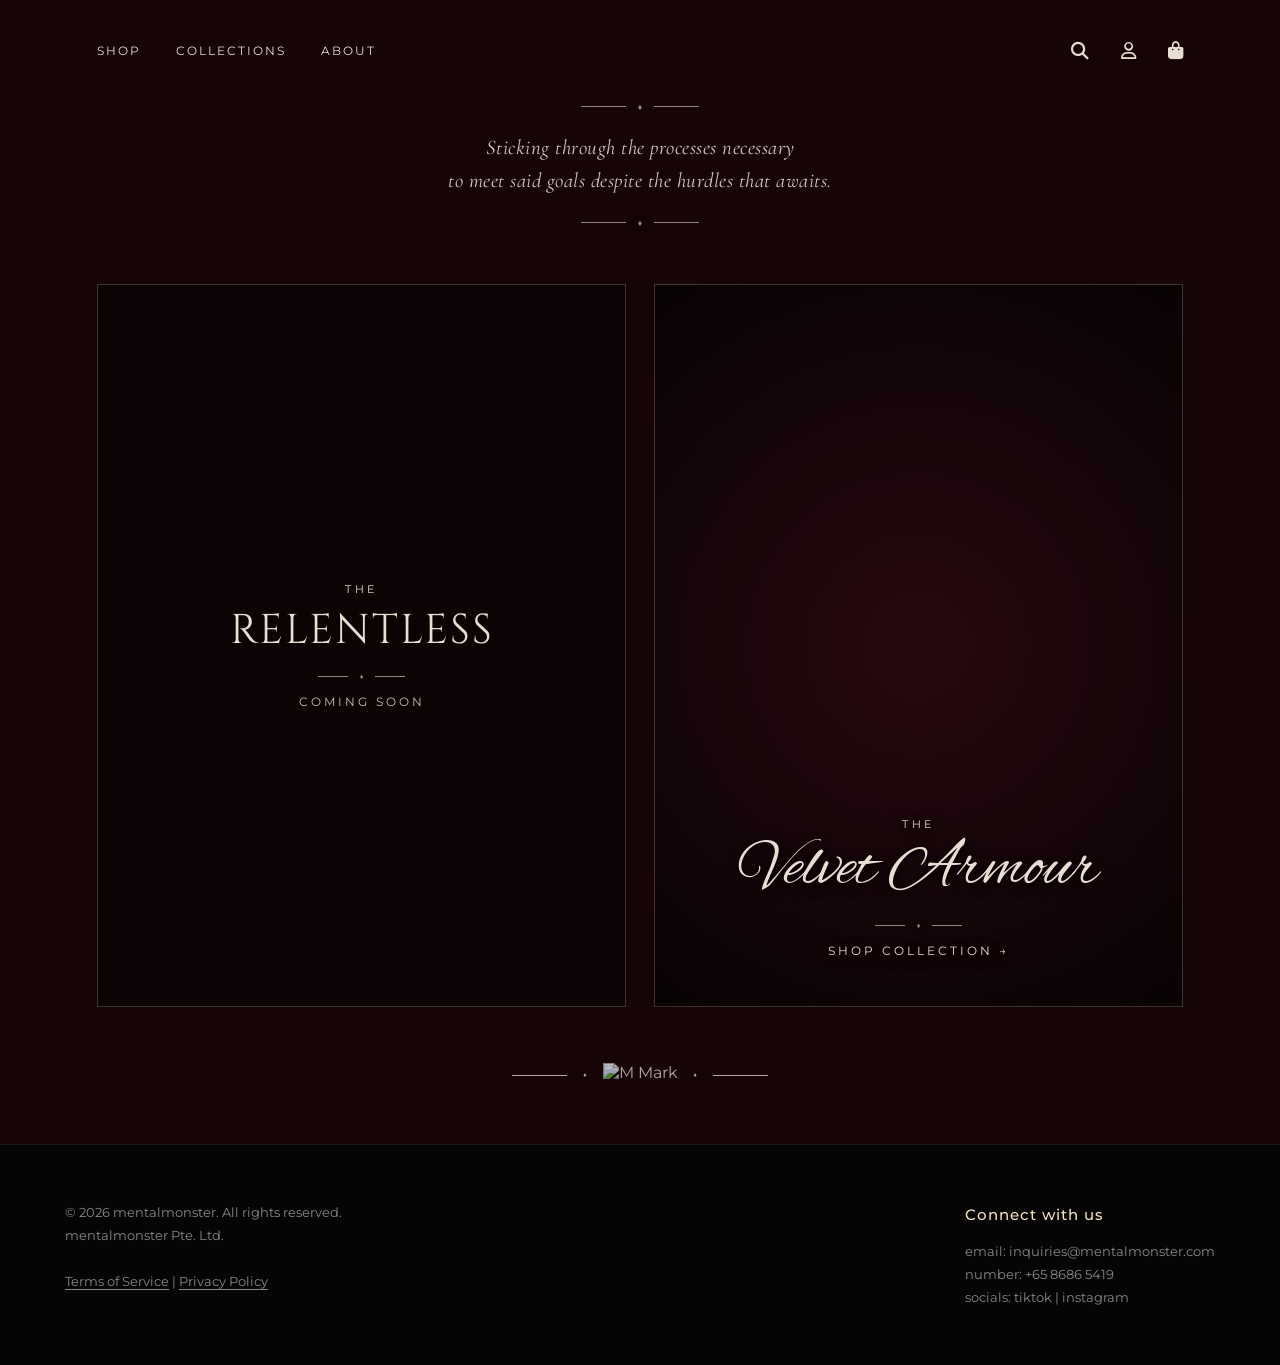
==== index.html @ ad726db2 "Update index.html" ====
<!DOCTYPE html>
<html lang="en">
<head>
    <meta charset="UTF-8">
    <meta name="viewport" content="width=device-width, initial-scale=1.0">
    <title>Mental Monster | Apparel</title>
    <link rel="stylesheet" href="style.css">
    
    <!-- Google Fonts -->
    <link rel="preconnect" href="https://fonts.googleapis.com">
    <link rel="preconnect" href="https://fonts.gstatic.com" crossorigin>
    <link href="https://fonts.googleapis.com/css2?family=Alex+Brush&family=Cinzel:wght@400;600&family=Montserrat:wght@300;400;500&family=Cormorant+Garamond:ital,wght@1,400&display=swap" rel="stylesheet">
    
    <!-- FontAwesome for Icons -->
    <link rel="stylesheet" href="https://cdnjs.cloudflare.com/ajax/libs/font-awesome/6.4.0/css/all.min.css">
</head>
<body>

    <!-- Hidden SVG Filter to sharpen the background texture -->
    <svg width="0" height="0" style="position: absolute; pointer-events: none;">
        <filter id="crisp-lace">
            <feConvolveMatrix order="3" preserveAlpha="true" kernelMatrix="0 -1 0 -1 5 -1 0 -1 0"/>
        </filter>
    </svg>

    <!-- Edge-Anchored Background Panels -->
    <div class="lace-frame" aria-hidden="true">
        <div class="lace-edge lace-left"></div>
        <div class="lace-edge lace-right"></div>
    </div>

    <div class="page-wrapper">
        
        <header>
            <nav class="nav-left">
                <a href="index.html">SHOP</a>
                <a href="index.html">COLLECTIONS</a>
                <a href="index.html">ABOUT</a>
            </nav>
            <div class="logo-container">
                <a href="index.html"><img src="https://res.cloudinary.com/bqio04wg/image/upload/v1792925301/logo_website_nbg.png" alt="Mental Monster Logo"></a>
            </div>
            <nav class="nav-right">
                <a href="#" aria-label="Search"><i class="fa-solid fa-magnifying-glass"></i></a>
                <a href="#" aria-label="Account"><i class="fa-regular fa-user"></i></a>
                <a href="#" aria-label="Bag" class="cart-icon-wrapper" id="open-cart">
                    <i class="fa-solid fa-bag-shopping"></i>
                    <span class="cart-badge" id="cart-badge">0</span>
                </a>
            </nav>
        </header>

        <main>
            <!-- Hero Quote -->
            <section class="hero-quote">
                <div class="diamond-divider-container">
                    <div class="line-left"></div>
                    <div class="diamond">♦</div>
                    <div class="line-right"></div>
                </div>
                <p>Sticking through the processes necessary<br>to meet said goals despite the hurdles that awaits.</p>
                <div class="diamond-divider-container">
                    <div class="line-left"></div>
                    <div class="diamond">♦</div>
                    <div class="line-right"></div>
                </div>
            </section>

            <!-- Cards Section -->
            <section class="collections-grid">
                
                <!-- Left Card -->
                <div class="card relentless-card">
                    <div class="card-content centered">
                        <span class="the-prefix">THE</span>
                        <h2>RELENTLESS</h2>
                        <div class="diamond-divider-container small">
                            <div class="line-left"></div>
                            <div class="diamond">♦</div>
                            <div class="line-right"></div>
                        </div>
                        <span class="card-subtitle">COMING SOON</span>
                    </div>
                </div>

                <!-- Right Card (Restored original editorial photo) -->
                <a href="product-01.html" class="card velvet-card">
                    <div class="card-content bottom-aligned shadow-text">
                        <span class="the-prefix">THE</span>
                        <h2 class="script-font">Velvet Armour</h2>
                        <div class="diamond-divider-container small">
                            <div class="line-left"></div>
                            <div class="diamond">♦</div>
                            <div class="line-right"></div>
                        </div>
                        <span class="shop-link">SHOP COLLECTION &rarr;</span>
                    </div>
                </a>

            </section>

            <!-- Bottom Mark -->
            <div class="bottom-mark">
                <div class="line"></div>
                <div class="diamond">♦</div>
                <img src="https://res.cloudinary.com/bqio04wg/image/upload/v1792999234/57.png" alt="M Mark" class="mark-image">
                <div class="diamond">♦</div>
                <div class="line"></div>
            </div>
        </main>

        <!-- Footer -->
        <footer>
            <div class="footer-inner">
                <div class="footer-left">
                    <p>&copy; 2026 mentalmonster. All rights reserved.</p>
                    <p>mentalmonster Pte. Ltd.</p>
                    <br>
                    <p class="legal-links">
                        <a href="#" id="open-tos">Terms of Service</a> | 
                        <a href="#" id="open-privacy">Privacy Policy</a>
                    </p>
                </div>
                <div class="footer-right">
                    <h4 class="connect-heading">Connect with us</h4>
                    <p>email: <a href="mailto:inquiries@mentalmonster.com">inquiries@mentalmonster.com</a></p>
                    <p>number: +65 8686 5419</p>
                    <p>socials: <a href="https://www.tiktok.com/@mentalmonster.sg" target="_blank">tiktok</a> | <a href="https://www.instagram.com/mentalmonster.sg/?hl=en" target="_blank">instagram</a></p>
                </div>
            </div>
        </footer>

    </div>

    <!-- Cream Cart Drawer -->
    <div class="cart-overlay" id="cart-overlay"></div>
    <div class="cart-drawer" id="cart-drawer">
        <div class="cart-header">
            <h2>YOUR BAG</h2>
            <button id="close-cart">&times;</button>
        </div>
        <div id="cart-items-container" class="cart-items">
            <p class="empty-cart-msg">Your bag is empty.</p>
        </div>
        <div class="cart-footer">
            <button class="checkout-btn">CHECKOUT</button>
        </div>
    </div>

    <!-- Modals for Legal Text -->
    <div id="tos-modal" class="modal">
        <div class="modal-content">
            <span class="close-btn">&times;</span>
            <h2>Terms of Service</h2>
            <p><strong>Effective Date: October 19, 2026</strong></p>
            <p>Welcome to mentalmonster. By accessing our website and purchasing our fitness apparel, you agree to comply with and be bound by the following terms...</p>
        </div>
    </div>
    <div id="privacy-modal" class="modal">
        <div class="modal-content">
            <span class="close-btn">&times;</span>
            <h2>Privacy Policy</h2>
            <p><strong>Effective Date: October 19, 2026</strong></p>
            <p>At mentalmonster, we respect your data privacy...</p>
        </div>
    </div>

    <script>
        // Modal Logic
        const tosModal = document.getElementById("tos-modal");
        const privModal = document.getElementById("privacy-modal");
        const closeBtns = document.querySelectorAll(".close-btn");

        document.getElementById("open-tos").onclick = (e) => { e.preventDefault(); tosModal.style.display = "flex"; }
        document.getElementById("open-privacy").onclick = (e) => { e.preventDefault(); privModal.style.display = "flex"; }
        
        closeBtns.forEach(btn => {
            btn.onclick = () => {
                tosModal.style.display = "none";
                privModal.style.display = "none";
            }
        });

        window.onclick = (e) => {
            if (e.target == tosModal) tosModal.style.display = "none";
            if (e.target == privModal) privModal.style.display = "none";
        }

        // Cart Drawer UI (Empty state for homepage)
        const cartDrawer = document.getElementById('cart-drawer');
        const cartOverlay = document.getElementById('cart-overlay');
        const openCartBtn = document.getElementById('open-cart');
        const closeCartBtn = document.getElementById('close-cart');

        function toggleCart() {
            cartDrawer.classList.toggle('open');
            cartOverlay.classList.toggle('show');
        }

        openCartBtn.addEventListener('click', (e) => {
            e.preventDefault();
            toggleCart();
        });
        closeCartBtn.addEventListener('click', toggleCart);
        cartOverlay.addEventListener('click', toggleCart);
    </script>
</body>
</html>
---- style.css ----
/* --- CSS Reset & Variables --- */
html, body { max-width: 100%; overflow-x: hidden; min-height: 100vh; }
* { margin: 0; padding: 0; box-sizing: border-box; }

:root {
    --bg-dark: #160407; 
    --text-light: #eaddd3;
    --gold-accent: #f2e2c4;
    --card-border: rgba(234, 221, 211, 0.22);
    --error-red: #ff4c4c;
    
    --font-ui: 'Montserrat', sans-serif;
    --font-serif: 'Cinzel', serif;
    --font-italic: 'Cormorant Garamond', serif;
    --font-script: 'Alex Brush', cursive;
}

body {
    background-color: var(--bg-dark);
    color: var(--text-light);
    font-family: var(--font-ui);
    position: relative;
}

.page-wrapper {
    width: 100%; min-height: 100vh;
    display: flex; flex-direction: column;
    justify-content: space-between; position: relative; z-index: 5;
}

main { flex: 1; width: 100%; max-width: 1150px; margin: 0 auto; padding: 0 2rem; }

a { color: inherit; text-decoration: none; transition: opacity 0.3s ease; }
a:hover { opacity: 0.7; }

/* --- Background System --- */
.lace-frame { position: fixed; inset: 0; width: 100%; height: 100%; pointer-events: none; z-index: 1; overflow: hidden; }
.lace-edge {
    position: absolute; top: 0; width: 480px; height: 100%;
    background-image: url('https://res.cloudinary.com/bqio04wg/image/upload/v1792998651/62.png');
    background-size: 960px auto; background-repeat: repeat-y;
    mix-blend-mode: multiply; opacity: 0.75;
    filter: url(#crisp-lace) contrast(1.35); 
}
.lace-left { left: 0; background-position: left top; }
.lace-right { right: 0; background-position: right top; }

/* --- Safe Desktop Header (Absolute Centered Logo) --- */
header {
    width: 100%; max-width: 1150px; margin: 0 auto; padding: 2.5rem 2rem 0.5rem;
    display: flex; justify-content: space-between; align-items: center;
    position: relative; z-index: 20;
}
.nav-left { display: flex; gap: 2.2rem; font-size: 0.75rem; letter-spacing: 2px; font-weight: 400; }
.nav-right { display: flex; gap: 2rem; font-size: 1.1rem; align-items: center; }

/* Constrained to prevent layout blowing out */
.logo-container {
    position: absolute; left: 50%; transform: translateX(-50%);
    display: flex; justify-content: center; align-items: center;
    pointer-events: none; 
}
.logo-container a { pointer-events: auto; }
.logo-container img {
    height: 250px; width: auto; max-width: 450px; object-fit: contain;
    margin: -60px 0; display: block;
}

/* Dynamic Cart Badge */
.cart-icon-wrapper { position: relative; display: inline-block; cursor: pointer; }
.cart-badge {
    position: absolute; top: -8px; right: -12px;
    background-color: var(--gold-accent); color: var(--bg-dark);
    font-size: 0.55rem; font-weight: 600; padding: 2px 5px;
    border-radius: 10px; font-family: var(--font-ui); display: none;
}
.cart-badge.active { display: block; animation: popIn 0.3s cubic-bezier(0.175, 0.885, 0.32, 1.275); }
@keyframes popIn { 0% { transform: scale(0); } 100% { transform: scale(1); } }

/* Diamond Dividers */
.diamond-divider-container { display: flex; align-items: center; justify-content: center; gap: 12px; opacity: 0.6; }
.diamond-divider-container .line-left, .diamond-divider-container .line-right { height: 1px; width: 45px; background-color: var(--text-light); }
.diamond-divider-container .diamond { font-size: 0.55rem; color: var(--text-light); }
.diamond-divider-container.small .line-left, .diamond-divider-container.small .line-right { width: 30px; }
.diamond-divider-container.small .diamond { font-size: 0.45rem; }
.diamond-divider-container.small { margin: 0.85rem 0; }

/* --- Hero Quote --- */
.hero-quote { text-align: center; margin: 2rem auto 3.5rem; max-width: 600px; position: relative; z-index: 2; }
.hero-quote p { font-family: var(--font-italic); font-size: 1.3rem; font-style: italic; line-height: 1.6; letter-spacing: 0.5px; color: rgba(234, 221, 211, 0.9); margin: 1.2rem 0; }

/* --- Collections Grid (Homepage Cards) --- */
.collections-grid { display: grid; grid-template-columns: 1fr 1fr; gap: 1.75rem; width: 100%; margin: 0 auto; position: relative; z-index: 5; }
.card { border: 1px solid var(--card-border); position: relative; overflow: hidden; display: flex; flex-direction: column; aspect-ratio: 3 / 4.1; }

.relentless-card { background-color: #0b0304; }
.card-content.centered { margin: auto; text-align: center; display: flex; flex-direction: column; align-items: center; padding: 1rem; }

/* Updated Velvet Armour Card for Homepage */
.velvet-card { background: radial-gradient(circle at center, #260a10 0%, #080203 100%); position: relative; }
.card-img-transparent {
    position: absolute; top: 50%; left: 50%; transform: translate(-50%, -60%);
    width: 85%; height: auto; filter: drop-shadow(0 15px 20px rgba(0,0,0,0.7));
    z-index: 1; pointer-events: none;
}
.card-content.bottom-aligned { margin-top: auto; text-align: center; padding: 0 1rem 3rem; z-index: 2; display: flex; flex-direction: column; align-items: center; width: 100%; position: relative; }

.shadow-text h2, .shadow-text span, .shadow-text a, .shadow-text .diamond-divider-container { text-shadow: 0 3px 14px rgba(0,0,0,0.95), 0 1px 3px rgba(0,0,0,0.9); }
.the-prefix { font-family: var(--font-ui); font-size: 0.7rem; letter-spacing: 3.5px; margin-bottom: 0.4rem; }
.relentless-card h2 { font-family: var(--font-serif); font-size: 2.6rem; font-weight: 400; letter-spacing: 2px; }
.script-font { font-family: var(--font-script); font-size: 4.2rem; font-weight: 400; line-height: 1; margin-bottom: 0.2rem; white-space: nowrap; }
.card-subtitle { font-family: var(--font-ui); font-size: 0.72rem; letter-spacing: 3px; opacity: 0.85; }
.shop-link { font-family: var(--font-ui); font-size: 0.72rem; letter-spacing: 3px; text-transform: uppercase; }

/* --- Bottom Mark Image --- */
.bottom-mark { display: flex; justify-content: center; align-items: center; gap: 1rem; margin: 3.5rem 0; opacity: 0.75; position: relative; z-index: 5; }
.bottom-mark .line { width: 55px; height: 1px; background-color: var(--text-light); }
.bottom-mark .diamond { font-size: 0.4rem; }
.mark-image { height: 25px; width: auto; object-fit: contain; } 


/* --- PRODUCT PAGE UI --- */
.product-section {
    display: grid; grid-template-columns: 0.9fr 1.1fr; gap: 4rem;
    align-items: center; margin: 3rem 0 6rem; position: relative; z-index: 5;
}

.listing-image-container {
    width: 100%; max-width: 450px; margin: 0 auto;
    background: radial-gradient(circle at center, #260a10 0%, #080203 100%);
    border: 1px solid var(--card-border);
    box-shadow: inset 0 0 40px rgba(0,0,0,0.8);
    display: flex; justify-content: center; align-items: center;
    padding: 1.5rem; 
}
.transparent-product-img { width: 100%; height: auto; object-fit: contain; filter: drop-shadow(0 15px 20px rgba(0,0,0,0.6)); }

.product-details { display: flex; flex-direction: column; align-items: flex-start; }
.breadcrumb { font-size: 0.65rem; letter-spacing: 2px; margin-bottom: 2.5rem; opacity: 0.7; text-transform: uppercase; }

.elegant-serif { font-family: var(--font-serif); font-size: 2.5rem; font-weight: 400; line-height: 1.2; margin-bottom: 0.75rem; text-transform: uppercase; letter-spacing: 2px; color: var(--text-light); }
.left-aligned { justify-content: flex-start; margin-left: 0; }

.price { font-size: 1.5rem; font-family: var(--font-serif); margin: 1.5rem 0; color: var(--gold-accent); display: flex; align-items: center; gap: 15px; }
.delivery-fee { font-family: var(--font-ui); font-size: 0.75rem; color: var(--text-light); opacity: 0.6; letter-spacing: 1px; font-weight: 300; }
.description { font-size: 0.9rem; line-height: 1.8; opacity: 0.85; margin-bottom: 2.5rem; max-width: 90%; }

/* Variants (Sizes & Colors) */
.variant-selector { width: 100%; margin-bottom: 2rem; }
.variant-label { font-size: 0.7rem; letter-spacing: 2px; margin-bottom: 1rem; opacity: 0.9; }
.sizes { display: flex; gap: 1rem; }
.size-btn {
    background: transparent; border: 1px solid rgba(234, 221, 211, 0.4);
    color: var(--text-light); width: 50px; height: 50px;
    font-family: var(--font-ui); font-size: 0.8rem; cursor: pointer; transition: all 0.2s ease;
}
.size-btn:hover { border-color: var(--gold-accent); }
.size-btn.selected { background-color: var(--gold-accent); color: var(--bg-dark); border-color: var(--gold-accent); font-weight: 600; }

.colors { display: flex; flex-wrap: wrap; gap: 15px; }
.color-swatch {
    width: 35px; height: 35px; border: 2px solid rgba(255,255,255,0.15);
    cursor: pointer; transition: all 0.2s ease; box-shadow: 0 4px 10px rgba(0,0,0,0.5);
}
.color-swatch:hover { transform: scale(1.15); border-color: var(--gold-accent); }
.color-swatch.selected { border-color: var(--gold-accent); transform: scale(1.15); box-shadow: 0 0 10px rgba(242, 226, 196, 0.6); }

/* Error Message */
.error-msg {
    color: var(--error-red); font-size: 0.75rem; letter-spacing: 1px; font-weight: 500;
    margin-bottom: 0; height: 0; opacity: 0; transition: all 0.3s ease; text-transform: uppercase;
}
.error-msg.show { height: 20px; opacity: 1; margin-bottom: 15px; }

.add-to-bag {
    background-color: var(--text-light); color: var(--bg-dark);
    border: none; width: 100%; max-width: 400px; padding: 1.25rem;
    font-family: var(--font-ui); font-size: 0.85rem; letter-spacing: 3px; font-weight: 600;
    cursor: pointer; transition: all 0.3s ease;
}
.add-to-bag:hover { background-color: var(--gold-accent); }

/* --- CART DRAWER UI (Cream Colored) --- */
.cart-overlay {
    position: fixed; inset: 0; background: rgba(0,0,0,0.7);
    z-index: 998; opacity: 0; visibility: hidden; transition: all 0.3s ease;
}
.cart-overlay.show { opacity: 1; visibility: visible; }

.cart-drawer {
    position: fixed; top: 0; right: -450px; width: 400px; max-width: 100vw; height: 100vh;
    background-color: #F9F6F0; color: #120406; z-index: 999; padding: 2rem;
    display: flex; flex-direction: column; box-shadow: -5px 0 25px rgba(0,0,0,0.5);
    transition: right 0.4s cubic-bezier(0.175, 0.885, 0.32, 1);
}
.cart-drawer.open { right: 0; }

.cart-header { display: flex; justify-content: space-between; align-items: center; border-bottom: 1px solid rgba(0,0,0,0.1); padding-bottom: 1.5rem; margin-bottom: 1.5rem; }
.cart-header h2 { font-family: var(--font-serif); font-size: 1.5rem; letter-spacing: 2px; font-weight: 600; }
#close-cart { background: none; border: none; font-size: 2.5rem; cursor: pointer; color: #120406; line-height: 0.5; }

.cart-items { flex: 1; overflow-y: auto; display: flex; flex-direction: column; gap: 1.5rem; }
.empty-cart-msg { text-align: center; margin-top: 2rem; font-style: italic; opacity: 0.7; }

/* Individual Cart Item */
.cart-item { display: flex; gap: 1.5rem; align-items: center; border-bottom: 1px solid rgba(0,0,0,0.05); padding-bottom: 1.5rem; }
.cart-item-img {
    width: 80px; height: 80px; background: radial-gradient(circle at center, #260a10 0%, #080203 100%);
    display: flex; justify-content: center; align-items: center; border-radius: 4px; padding: 0.5rem;
}
.cart-item-img img { width: 100%; height: auto; filter: drop-shadow(0 5px 5px rgba(0,0,0,0.5)); }
.cart-item-info h4 { font-family: var(--font-serif); font-size: 1.1rem; margin-bottom: 0.5rem; line-height: 1.2; }
.cart-variant { font-size: 0.75rem; opacity: 0.8; margin-bottom: 0.25rem; }
.cart-price { font-weight: 600; margin-top: 0.5rem; color: #120406; }

.cart-footer { margin-top: 2rem; border-top: 1px solid rgba(0,0,0,0.1); padding-top: 1.5rem; }
.checkout-btn {
    width: 100%; padding: 1.25rem; background-color: #120406; color: #F9F6F0;
    border: none; font-family: var(--font-ui); font-size: 0.85rem; letter-spacing: 3px;
    font-weight: 600; cursor: pointer; transition: background 0.3s ease;
}
.checkout-btn:hover { background-color: #310811; }

/* --- Footer --- */
footer { width: 100%; background-color: #050505; border-top: 1px solid #1a1a1a; padding: 3.5rem 2rem; margin-top: auto; position: relative; z-index: 30; }
.footer-inner { max-width: 1150px; margin: 0 auto; display: flex; justify-content: space-between; font-size: 0.8rem; color: #888; line-height: 1.8; }
.legal-links a { text-decoration: underline; text-underline-offset: 3px; }
.connect-heading { color: var(--gold-accent); font-weight: 500; font-size: 0.95rem; margin-bottom: 0.75rem; letter-spacing: 1px; }
.footer-right a { color: #888; }
.footer-right a:hover { color: var(--text-light); }

/* --- Modals --- */
.modal { display: none; position: fixed; z-index: 100; left: 0; top: 0; width: 100%; height: 100%; background-color: rgba(0,0,0,0.85); backdrop-filter: blur(5px); justify-content: center; align-items: center; }
.modal-content { background-color: #111; border: 1px solid var(--card-border); padding: 3rem; width: 90%; max-width: 800px; max-height: 85vh; overflow-y: auto; color: #ccc; position: relative; border-radius: 4px; }
.close-btn { position: absolute; top: 1.5rem; right: 2rem; color: #fff; font-size: 2rem; cursor: pointer; }


/* --- MOBILE OPTIMIZATION --- */
@media (max-width: 768px) {
    main { padding: 0 0.75rem; }

    /* Mobile Header Layout */
    header {
        padding: 1.25rem 0.85rem 0;
        display: grid; grid-template-columns: 1fr auto;
        grid-template-areas: "left right" "logo logo"; row-gap: 0.5rem;
    }
    .nav-left { grid-area: left; gap: 0.85rem; font-size: 0.62rem; letter-spacing: 1.5px; }
    .nav-right { grid-area: right; gap: 1rem; font-size: 0.95rem; }
    
    .logo-container {
        grid-area: logo; position: static; transform: none; 
        width: 100%; padding-top: 0.25rem;
    }
    .logo-container img { height: 170px; margin: -45px auto; }
    
    /* Fixed Mobile Background Visibility (Replaces Multiply with an opaque Lightened layer) */
    .lace-edge { 
        width: 190px; 
        background-size: 380px auto; 
        mix-blend-mode: normal; 
        opacity: 0.18; 
        filter: brightness(2) contrast(1.2); 
    }

    /* Product Page UI Stacking -> Side-By-Side Mobile Fix */
    .product-section {
        grid-template-columns: minmax(0, 1fr) minmax(0, 1.2fr); /* Image on left, details on right */
        gap: 1rem; 
        margin-top: 1rem; 
        margin-bottom: 4rem; 
        padding: 0 0.5rem;
        align-items: flex-start;
    }
    
    .listing-image-container { padding: 0.5rem; max-width: 100%; }
    
    .product-details { align-items: flex-start; text-align: left; }
    .elegant-serif { font-size: 1.2rem; margin-bottom: 0.25rem; letter-spacing: 1px; }
    .left-aligned { justify-content: flex-start; }
    .breadcrumb { font-size: 0.5rem; margin-bottom: 1rem; }
    
    .price { justify-content: flex-start; flex-direction: column; gap: 2px; font-size: 1.1rem; margin: 0.5rem 0; align-items: flex-start; }
    .delivery-fee { font-size: 0.6rem; }
    .description { max-width: 100%; margin-bottom: 1rem; font-size: 0.75rem; }
    
    .variant-selector { margin-bottom: 1rem; }
    .variant-label { font-size: 0.6rem; margin-bottom: 0.5rem; }
    
    .sizes { justify-content: flex-start; gap: 0.4rem; flex-wrap: wrap; }
    .size-btn { width: 35px; height: 35px; font-size: 0.7rem; }
    
    .colors { justify-content: flex-start; gap: 8px; }
    .color-swatch { width: 25px; height: 25px; }
    
    .add-to-bag { max-width: 100%; padding: 1rem; font-size: 0.75rem; letter-spacing: 2px; margin-top: 0.5rem; }

    /* Homepage Cards */
    .collections-grid { grid-template-columns: 1fr 1fr; gap: 0.6rem; }
    .card { aspect-ratio: 3 / 4.3; }

    .card-img-transparent { width: 95%; }

    .relentless-card h2 { font-size: clamp(1rem, 4.2vw, 1.35rem); letter-spacing: 1.5px; }
    .script-font { font-size: clamp(1.4rem, 6vw, 2.1rem); white-space: nowrap; margin-bottom: 0.1rem; }
    .the-prefix { font-size: 0.48rem; letter-spacing: 2px; margin-bottom: 0.25rem; }
    .card-subtitle, .shop-link { font-size: 0.48rem; letter-spacing: 1.5px; }
    
    .diamond-divider-container.small { margin: 0.45rem 0; gap: 8px; }
    .diamond-divider-container.small .line-left, .diamond-divider-container.small .line-right { width: 14px; }
    .card-content.bottom-aligned { padding: 0 0.35rem 1.15rem; }

    .bottom-mark { margin: 2.5rem 0; }
    .mark-image { height: 18px; }

    footer { padding: 2.5rem 1rem; }
    .footer-inner { flex-direction: column; gap: 2rem; text-align: center; }
    .modal-content { padding: 1.75rem; }
}
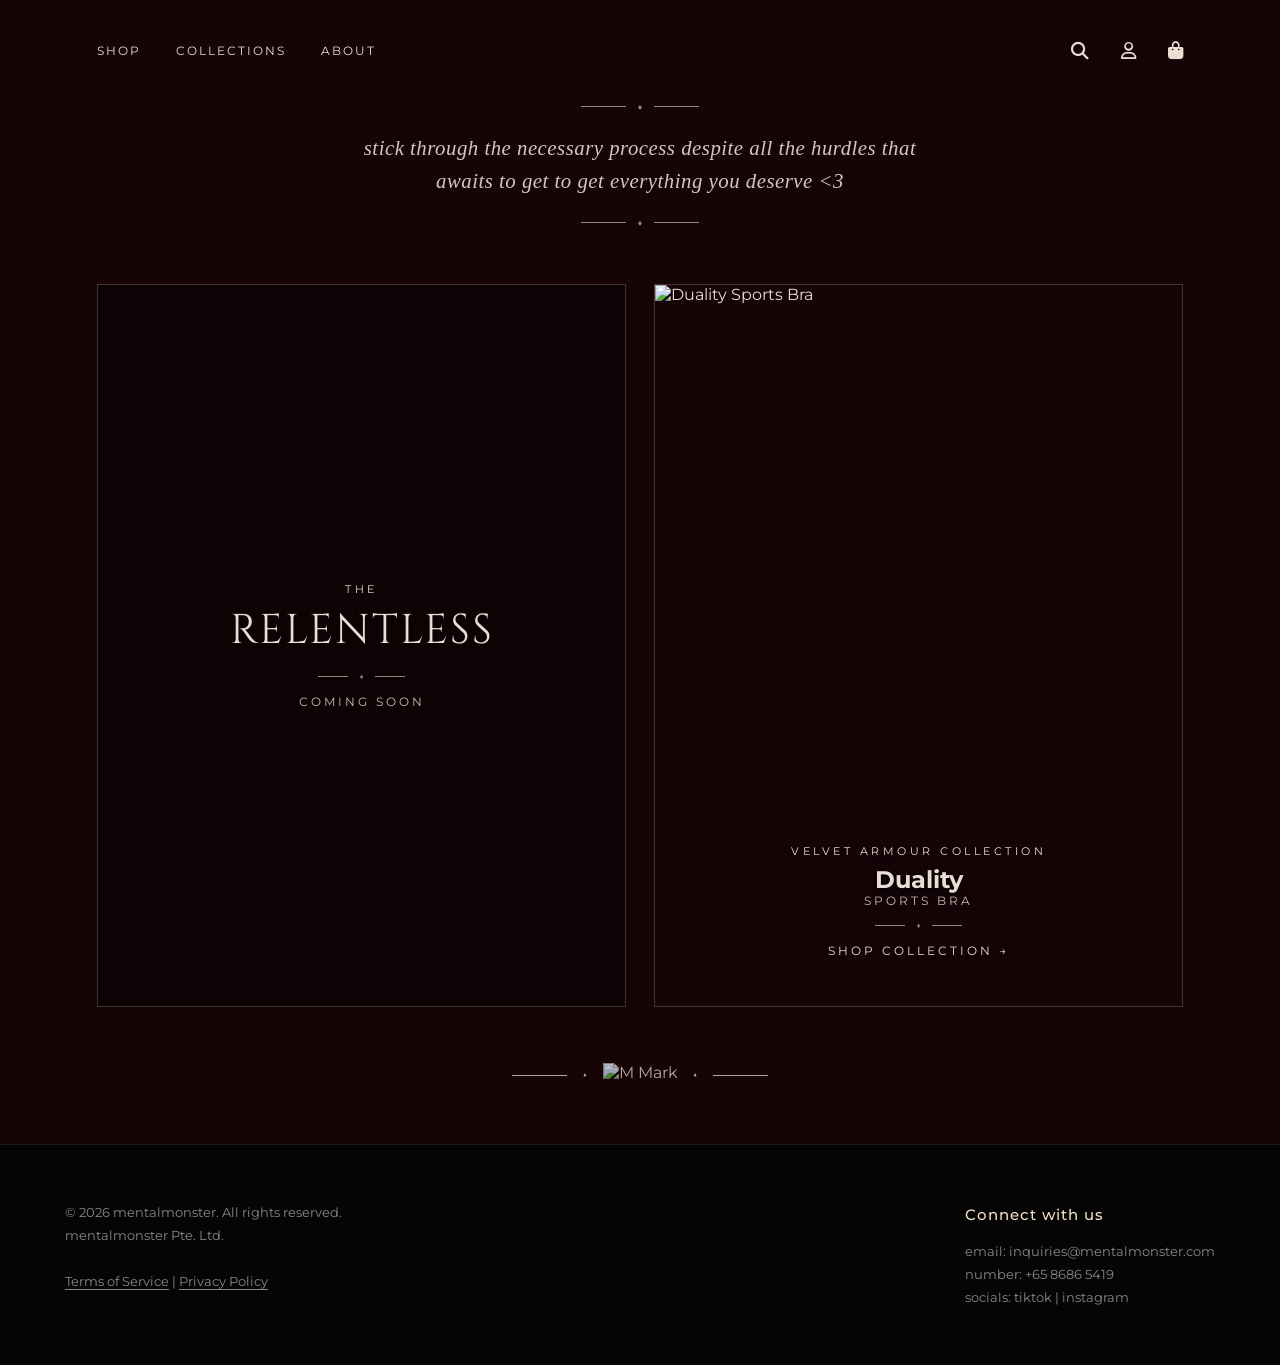
==== commit 3592455b: "Update index.html" ====
--- a/index.html
+++ b/index.html
@@ -9,7 +9,7 @@
     <!-- Google Fonts -->
     <link rel="preconnect" href="https://fonts.googleapis.com">
     <link rel="preconnect" href="https://fonts.gstatic.com" crossorigin>
-    <link href="https://fonts.googleapis.com/css2?family=Alex+Brush&family=Cinzel:wght@400;600&family=Montserrat:wght@300;400;500&family=Cormorant+Garamond:ital,wght@1,400&display=swap" rel="stylesheet">
+    <link href="https://fonts.googleapis.com/css2?family=Cinzel:wght@400;600&family=Montserrat:wght@300;400;500;600&display=swap" rel="stylesheet">
     
     <!-- FontAwesome for Icons -->
     <link rel="stylesheet" href="https://cdnjs.cloudflare.com/ajax/libs/font-awesome/6.4.0/css/all.min.css">
@@ -31,6 +31,7 @@
 
     <div class="page-wrapper">
         
+        <!-- Stable Header with Absolute Centered Logo -->
         <header>
             <nav class="nav-left">
                 <a href="index.html">SHOP</a>
@@ -51,14 +52,14 @@
         </header>
 
         <main>
-            <!-- Hero Quote -->
+            <!-- Hero Quote (Downsized & Simplified) -->
             <section class="hero-quote">
                 <div class="diamond-divider-container">
                     <div class="line-left"></div>
                     <div class="diamond">♦</div>
                     <div class="line-right"></div>
                 </div>
-                <p>Sticking through the processes necessary<br>to meet said goals despite the hurdles that awaits.</p>
+                <p>stick through the necessary process despite all the hurdles that awaits to get to get everything you deserve &lt;3</p>
                 <div class="diamond-divider-container">
                     <div class="line-left"></div>
                     <div class="diamond">♦</div>
@@ -83,11 +84,13 @@
                     </div>
                 </div>
 
-                <!-- Right Card (Restored original editorial photo) -->
+                <!-- Right Card (Updated to Duality Sports Bra) -->
                 <a href="product-01.html" class="card velvet-card">
+                    <img src="https://res.cloudinary.com/bqio04wg/image/upload/v1793001294/photo_2026-10-26_15-52-31-removebg-preview.png" alt="Duality Sports Bra" class="card-img-transparent">
                     <div class="card-content bottom-aligned shadow-text">
-                        <span class="the-prefix">THE</span>
-                        <h2 class="script-font">Velvet Armour</h2>
+                        <span class="the-prefix">VELVET ARMOUR COLLECTION</span>
+                        <h2 class="clean-card-title">Duality</h2>
+                        <span class="card-subtitle">SPORTS BRA</span>
                         <div class="diamond-divider-container small">
                             <div class="line-left"></div>
                             <div class="diamond">♦</div>
--- a/style.css
+++ b/style.css
@@ -54,7 +54,6 @@
 .nav-left { display: flex; gap: 2.2rem; font-size: 0.75rem; letter-spacing: 2px; font-weight: 400; }
 .nav-right { display: flex; gap: 2rem; font-size: 1.1rem; align-items: center; }
 
-/* Constrained to prevent layout blowing out */
 .logo-container {
     position: absolute; left: 50%; transform: translateX(-50%);
     display: flex; justify-content: center; align-items: center;
@@ -96,12 +95,11 @@
 .relentless-card { background-color: #0b0304; }
 .card-content.centered { margin: auto; text-align: center; display: flex; flex-direction: column; align-items: center; padding: 1rem; }
 
-/* Updated Velvet Armour Card for Homepage */
-.velvet-card { background: radial-gradient(circle at center, #260a10 0%, #080203 100%); position: relative; }
-.card-img-transparent {
-    position: absolute; top: 50%; left: 50%; transform: translate(-50%, -60%);
-    width: 85%; height: auto; filter: drop-shadow(0 15px 20px rgba(0,0,0,0.7));
-    z-index: 1; pointer-events: none;
+/* Restored Velvet Armour Card for Homepage (Full Image) */
+.velvet-card {
+    background-image: url('https://res.cloudinary.com/bqio04wg/image/upload/v1792998861/photo_2026-10-26_15-13-56.jpg');
+    background-size: 155%; 
+    background-position: center 68%; 
 }
 .card-content.bottom-aligned { margin-top: auto; text-align: center; padding: 0 1rem 3rem; z-index: 2; display: flex; flex-direction: column; align-items: center; width: 100%; position: relative; }
 
@@ -254,7 +252,7 @@
     }
     .logo-container img { height: 170px; margin: -45px auto; }
     
-    /* Fixed Mobile Background Visibility (Replaces Multiply with an opaque Lightened layer) */
+    /* Fixed Mobile Background Visibility */
     .lace-edge { 
         width: 190px; 
         background-size: 380px auto; 
@@ -265,11 +263,8 @@
 
     /* Product Page UI Stacking -> Side-By-Side Mobile Fix */
     .product-section {
-        grid-template-columns: minmax(0, 1fr) minmax(0, 1.2fr); /* Image on left, details on right */
-        gap: 1rem; 
-        margin-top: 1rem; 
-        margin-bottom: 4rem; 
-        padding: 0 0.5rem;
+        grid-template-columns: minmax(0, 1fr) minmax(0, 1.2fr); 
+        gap: 1rem; margin-top: 1rem; margin-bottom: 4rem; padding: 0 0.5rem;
         align-items: flex-start;
     }
     
@@ -298,8 +293,7 @@
     /* Homepage Cards */
     .collections-grid { grid-template-columns: 1fr 1fr; gap: 0.6rem; }
     .card { aspect-ratio: 3 / 4.3; }
-
-    .card-img-transparent { width: 95%; }
+    .velvet-card { background-size: 165%; background-position: center 65%; }
 
     .relentless-card h2 { font-size: clamp(1rem, 4.2vw, 1.35rem); letter-spacing: 1.5px; }
     .script-font { font-size: clamp(1.4rem, 6vw, 2.1rem); white-space: nowrap; margin-bottom: 0.1rem; }
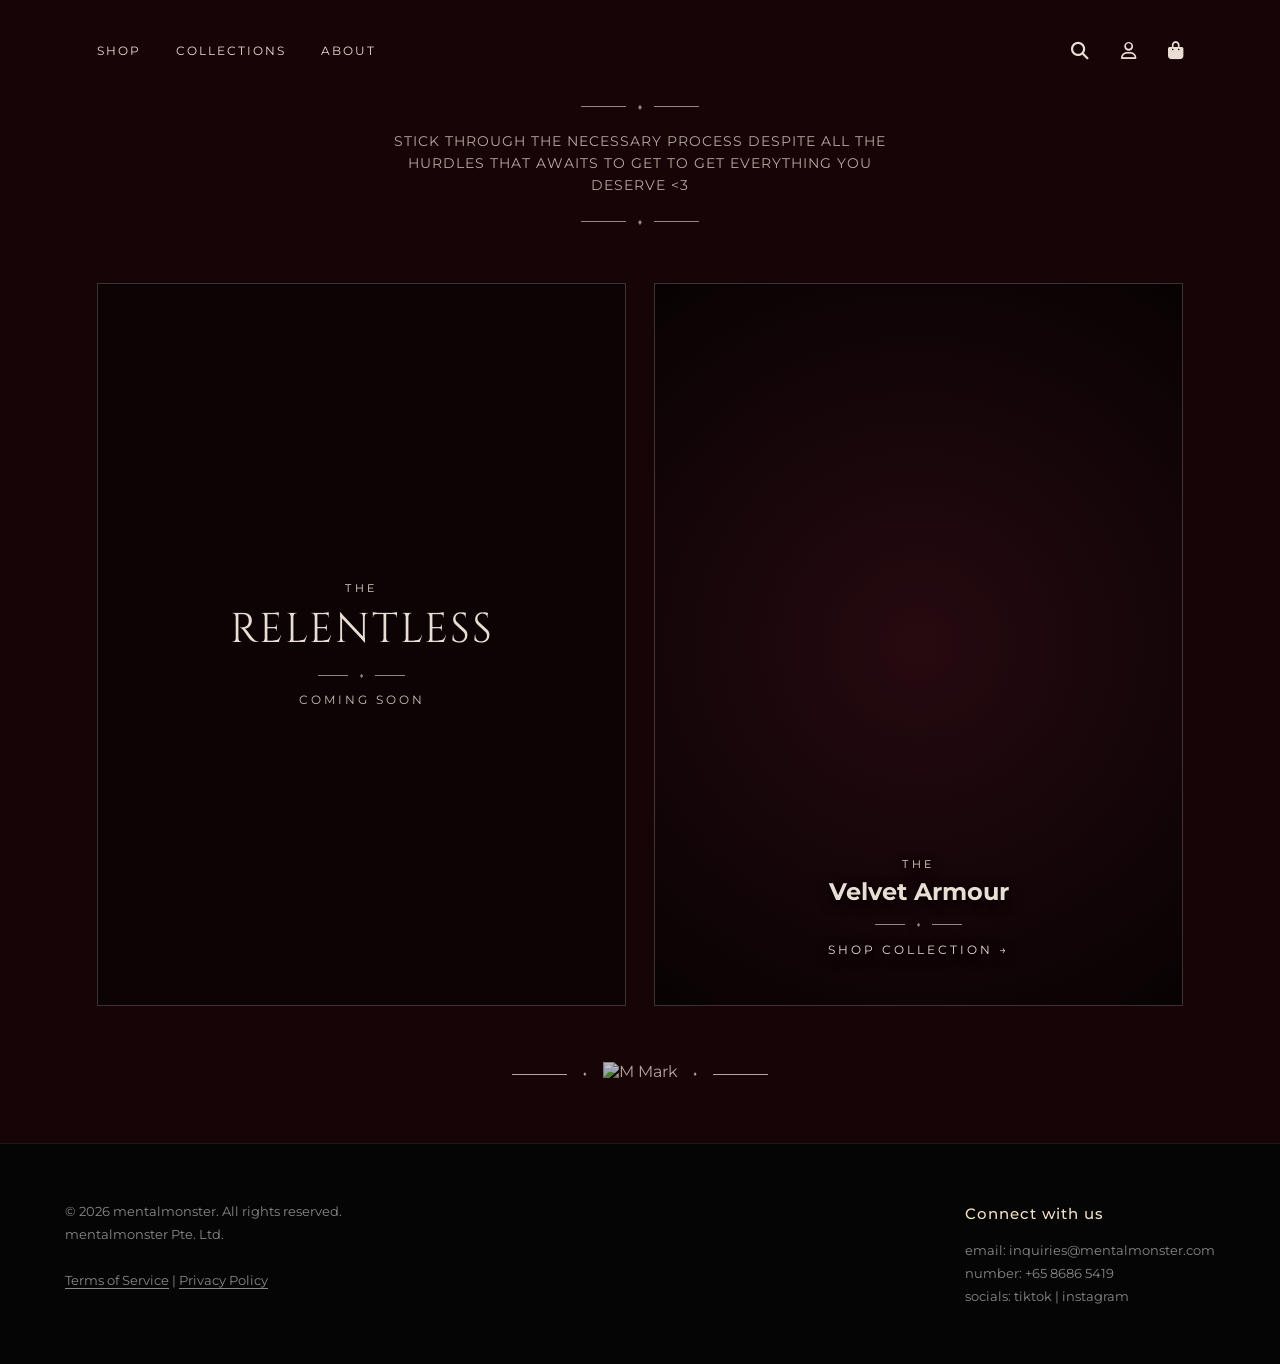
==== commit 358d3842: "Update index.html" ====
--- a/index.html
+++ b/index.html
@@ -9,21 +9,19 @@
     <!-- Google Fonts -->
     <link rel="preconnect" href="https://fonts.googleapis.com">
     <link rel="preconnect" href="https://fonts.gstatic.com" crossorigin>
-    <link href="https://fonts.googleapis.com/css2?family=Cinzel:wght@400;600&family=Montserrat:wght@300;400;500;600&display=swap" rel="stylesheet">
+    <link href="https://fonts.googleapis.com/css2?family=Cinzel:wght@400;600&family=Montserrat:wght@300;400;500;600&family=Alex+Brush&display=swap" rel="stylesheet">
     
     <!-- FontAwesome for Icons -->
     <link rel="stylesheet" href="https://cdnjs.cloudflare.com/ajax/libs/font-awesome/6.4.0/css/all.min.css">
 </head>
 <body>
 
-    <!-- Hidden SVG Filter to sharpen the background texture -->
     <svg width="0" height="0" style="position: absolute; pointer-events: none;">
         <filter id="crisp-lace">
             <feConvolveMatrix order="3" preserveAlpha="true" kernelMatrix="0 -1 0 -1 5 -1 0 -1 0"/>
         </filter>
     </svg>
 
-    <!-- Edge-Anchored Background Panels -->
     <div class="lace-frame" aria-hidden="true">
         <div class="lace-edge lace-left"></div>
         <div class="lace-edge lace-right"></div>
@@ -31,7 +29,6 @@
 
     <div class="page-wrapper">
         
-        <!-- Stable Header with Absolute Centered Logo -->
         <header>
             <nav class="nav-left">
                 <a href="index.html">SHOP</a>
@@ -52,7 +49,6 @@
         </header>
 
         <main>
-            <!-- Hero Quote (Downsized & Simplified) -->
             <section class="hero-quote">
                 <div class="diamond-divider-container">
                     <div class="line-left"></div>
@@ -67,10 +63,8 @@
                 </div>
             </section>
 
-            <!-- Cards Section -->
             <section class="collections-grid">
                 
-                <!-- Left Card -->
                 <div class="card relentless-card">
                     <div class="card-content centered">
                         <span class="the-prefix">THE</span>
@@ -84,13 +78,11 @@
                     </div>
                 </div>
 
-                <!-- Right Card (Updated to Duality Sports Bra) -->
+                <!-- Restored Full Background Photo, Removed Overlapping Subtitles -->
                 <a href="product-01.html" class="card velvet-card">
-                    <img src="https://res.cloudinary.com/bqio04wg/image/upload/v1793001294/photo_2026-10-26_15-52-31-removebg-preview.png" alt="Duality Sports Bra" class="card-img-transparent">
                     <div class="card-content bottom-aligned shadow-text">
-                        <span class="the-prefix">VELVET ARMOUR COLLECTION</span>
-                        <h2 class="clean-card-title">Duality</h2>
-                        <span class="card-subtitle">SPORTS BRA</span>
+                        <span class="the-prefix">THE</span>
+                        <h2 class="script-font">Velvet Armour</h2>
                         <div class="diamond-divider-container small">
                             <div class="line-left"></div>
                             <div class="diamond">♦</div>
@@ -102,7 +94,6 @@
 
             </section>
 
-            <!-- Bottom Mark -->
             <div class="bottom-mark">
                 <div class="line"></div>
                 <div class="diamond">♦</div>
@@ -112,7 +103,6 @@
             </div>
         </main>
 
-        <!-- Footer -->
         <footer>
             <div class="footer-inner">
                 <div class="footer-left">
@@ -132,7 +122,6 @@
                 </div>
             </div>
         </footer>
-
     </div>
 
     <!-- Cream Cart Drawer -->
@@ -146,50 +135,15 @@
             <p class="empty-cart-msg">Your bag is empty.</p>
         </div>
         <div class="cart-footer">
+            <div class="cart-total-row" style="display:none;" id="cart-total-row">
+                <span>TOTAL</span>
+                <span id="cart-total-price">$0.00 SGD</span>
+            </div>
             <button class="checkout-btn">CHECKOUT</button>
         </div>
     </div>
 
-    <!-- Modals for Legal Text -->
-    <div id="tos-modal" class="modal">
-        <div class="modal-content">
-            <span class="close-btn">&times;</span>
-            <h2>Terms of Service</h2>
-            <p><strong>Effective Date: October 19, 2026</strong></p>
-            <p>Welcome to mentalmonster. By accessing our website and purchasing our fitness apparel, you agree to comply with and be bound by the following terms...</p>
-        </div>
-    </div>
-    <div id="privacy-modal" class="modal">
-        <div class="modal-content">
-            <span class="close-btn">&times;</span>
-            <h2>Privacy Policy</h2>
-            <p><strong>Effective Date: October 19, 2026</strong></p>
-            <p>At mentalmonster, we respect your data privacy...</p>
-        </div>
-    </div>
-
     <script>
-        // Modal Logic
-        const tosModal = document.getElementById("tos-modal");
-        const privModal = document.getElementById("privacy-modal");
-        const closeBtns = document.querySelectorAll(".close-btn");
-
-        document.getElementById("open-tos").onclick = (e) => { e.preventDefault(); tosModal.style.display = "flex"; }
-        document.getElementById("open-privacy").onclick = (e) => { e.preventDefault(); privModal.style.display = "flex"; }
-        
-        closeBtns.forEach(btn => {
-            btn.onclick = () => {
-                tosModal.style.display = "none";
-                privModal.style.display = "none";
-            }
-        });
-
-        window.onclick = (e) => {
-            if (e.target == tosModal) tosModal.style.display = "none";
-            if (e.target == privModal) privModal.style.display = "none";
-        }
-
-        // Cart Drawer UI (Empty state for homepage)
         const cartDrawer = document.getElementById('cart-drawer');
         const cartOverlay = document.getElementById('cart-overlay');
         const openCartBtn = document.getElementById('open-cart');
--- a/style.css
+++ b/style.css
@@ -11,8 +11,6 @@
     
     --font-ui: 'Montserrat', sans-serif;
     --font-serif: 'Cinzel', serif;
-    --font-italic: 'Cormorant Garamond', serif;
-    --font-script: 'Alex Brush', cursive;
 }
 
 body {
@@ -84,9 +82,13 @@
 .diamond-divider-container.small .diamond { font-size: 0.45rem; }
 .diamond-divider-container.small { margin: 0.85rem 0; }
 
-/* --- Hero Quote --- */
-.hero-quote { text-align: center; margin: 2rem auto 3.5rem; max-width: 600px; position: relative; z-index: 2; }
-.hero-quote p { font-family: var(--font-italic); font-size: 1.3rem; font-style: italic; line-height: 1.6; letter-spacing: 0.5px; color: rgba(234, 221, 211, 0.9); margin: 1.2rem 0; }
+/* --- Hero Quote (Downsized & Cleaned) --- */
+.hero-quote { text-align: center; margin: 2rem auto 3.5rem; max-width: 500px; position: relative; z-index: 2; }
+.hero-quote p { 
+    font-family: var(--font-ui); font-size: 0.85rem; font-style: normal; 
+    line-height: 1.6; letter-spacing: 1px; color: rgba(234, 221, 211, 0.75); 
+    margin: 1.2rem 0; text-transform: uppercase;
+}
 
 /* --- Collections Grid (Homepage Cards) --- */
 .collections-grid { display: grid; grid-template-columns: 1fr 1fr; gap: 1.75rem; width: 100%; margin: 0 auto; position: relative; z-index: 5; }
@@ -95,18 +97,18 @@
 .relentless-card { background-color: #0b0304; }
 .card-content.centered { margin: auto; text-align: center; display: flex; flex-direction: column; align-items: center; padding: 1rem; }
 
-/* Restored Velvet Armour Card for Homepage (Full Image) */
-.velvet-card {
-    background-image: url('https://res.cloudinary.com/bqio04wg/image/upload/v1792998861/photo_2026-10-26_15-13-56.jpg');
-    background-size: 155%; 
-    background-position: center 68%; 
+.velvet-card { background: radial-gradient(circle at center, #260a10 0%, #080203 100%); position: relative; }
+.card-img-transparent {
+    position: absolute; top: 50%; left: 50%; transform: translate(-50%, -60%);
+    width: 85%; height: auto; filter: drop-shadow(0 15px 20px rgba(0,0,0,0.7));
+    z-index: 1; pointer-events: none; transition: opacity 0.2s ease;
 }
 .card-content.bottom-aligned { margin-top: auto; text-align: center; padding: 0 1rem 3rem; z-index: 2; display: flex; flex-direction: column; align-items: center; width: 100%; position: relative; }
 
 .shadow-text h2, .shadow-text span, .shadow-text a, .shadow-text .diamond-divider-container { text-shadow: 0 3px 14px rgba(0,0,0,0.95), 0 1px 3px rgba(0,0,0,0.9); }
 .the-prefix { font-family: var(--font-ui); font-size: 0.7rem; letter-spacing: 3.5px; margin-bottom: 0.4rem; }
 .relentless-card h2 { font-family: var(--font-serif); font-size: 2.6rem; font-weight: 400; letter-spacing: 2px; }
-.script-font { font-family: var(--font-script); font-size: 4.2rem; font-weight: 400; line-height: 1; margin-bottom: 0.2rem; white-space: nowrap; }
+.clean-card-title { font-family: var(--font-serif); font-size: 3.5rem; font-weight: 400; line-height: 1; margin-bottom: 0.5rem; white-space: nowrap; }
 .card-subtitle { font-family: var(--font-ui); font-size: 0.72rem; letter-spacing: 3px; opacity: 0.85; }
 .shop-link { font-family: var(--font-ui); font-size: 0.72rem; letter-spacing: 3px; text-transform: uppercase; }
 
@@ -131,21 +133,22 @@
     display: flex; justify-content: center; align-items: center;
     padding: 1.5rem; 
 }
-.transparent-product-img { width: 100%; height: auto; object-fit: contain; filter: drop-shadow(0 15px 20px rgba(0,0,0,0.6)); }
+.transparent-product-img { width: 100%; height: auto; object-fit: contain; filter: drop-shadow(0 15px 20px rgba(0,0,0,0.6)); transition: opacity 0.2s ease; }
 
 .product-details { display: flex; flex-direction: column; align-items: flex-start; }
 .breadcrumb { font-size: 0.65rem; letter-spacing: 2px; margin-bottom: 2.5rem; opacity: 0.7; text-transform: uppercase; }
 
-.elegant-serif { font-family: var(--font-serif); font-size: 2.5rem; font-weight: 400; line-height: 1.2; margin-bottom: 0.75rem; text-transform: uppercase; letter-spacing: 2px; color: var(--text-light); }
+/* Clean Simple Typography */
+.product-title-clean { font-family: var(--font-serif); font-size: 3.5rem; font-weight: 400; line-height: 1.1; margin-bottom: 0.2rem; color: var(--text-light); }
+.product-subtitle-clean { font-family: var(--font-ui); font-size: 0.85rem; letter-spacing: 5px; margin-bottom: 1.5rem; color: var(--text-light); opacity: 0.8; }
 .left-aligned { justify-content: flex-start; margin-left: 0; }
 
-.price { font-size: 1.5rem; font-family: var(--font-serif); margin: 1.5rem 0; color: var(--gold-accent); display: flex; align-items: center; gap: 15px; }
-.delivery-fee { font-family: var(--font-ui); font-size: 0.75rem; color: var(--text-light); opacity: 0.6; letter-spacing: 1px; font-weight: 300; }
-.description { font-size: 0.9rem; line-height: 1.8; opacity: 0.85; margin-bottom: 2.5rem; max-width: 90%; }
-
-/* Variants (Sizes & Colors) */
+.price-clean { font-size: 1.3rem; font-family: var(--font-ui); font-weight: 300; margin: 1rem 0 2rem; color: var(--text-light); letter-spacing: 1px; }
+
+/* Variants (Sizes, Quantities, & Colors) */
 .variant-selector { width: 100%; margin-bottom: 2rem; }
 .variant-label { font-size: 0.7rem; letter-spacing: 2px; margin-bottom: 1rem; opacity: 0.9; }
+
 .sizes { display: flex; gap: 1rem; }
 .size-btn {
     background: transparent; border: 1px solid rgba(234, 221, 211, 0.4);
@@ -153,15 +156,28 @@
     font-family: var(--font-ui); font-size: 0.8rem; cursor: pointer; transition: all 0.2s ease;
 }
 .size-btn:hover { border-color: var(--gold-accent); }
-.size-btn.selected { background-color: var(--gold-accent); color: var(--bg-dark); border-color: var(--gold-accent); font-weight: 600; }
-
-.colors { display: flex; flex-wrap: wrap; gap: 15px; }
-.color-swatch {
-    width: 35px; height: 35px; border: 2px solid rgba(255,255,255,0.15);
-    cursor: pointer; transition: all 0.2s ease; box-shadow: 0 4px 10px rgba(0,0,0,0.5);
-}
-.color-swatch:hover { transform: scale(1.15); border-color: var(--gold-accent); }
-.color-swatch.selected { border-color: var(--gold-accent); transform: scale(1.15); box-shadow: 0 0 10px rgba(242, 226, 196, 0.6); }
+.size-btn.selected { background-color: var(--text-light); color: var(--bg-dark); border-color: var(--text-light); font-weight: 600; }
+
+/* Rounded Swatches with Labels */
+.colors-container { display: flex; gap: 1.25rem; align-items: flex-start; }
+.color-wrapper { display: flex; flex-direction: column; align-items: center; gap: 8px; width: 45px; text-align: center; }
+.color-swatch.round {
+    width: 32px; height: 32px; border-radius: 50%; border: 1px solid rgba(255,255,255,0.2);
+    cursor: pointer; transition: all 0.2s ease; box-shadow: 0 4px 10px rgba(0,0,0,0.4);
+}
+.color-swatch.round:hover { transform: scale(1.1); border-color: var(--text-light); }
+.color-swatch.round.active { border-color: var(--text-light); transform: scale(1.15); box-shadow: 0 0 10px rgba(234, 221, 211, 0.5); border-width: 2px; }
+.color-label { font-size: 0.5rem; text-transform: uppercase; line-height: 1.2; letter-spacing: 0.5px; opacity: 0.8; }
+
+/* Quantity Selector */
+.qty-selector {
+    display: flex; align-items: center; justify-content: space-between;
+    border: 1px solid rgba(234, 221, 211, 0.3); border-radius: 30px;
+    width: 140px; padding: 0.6rem 1.2rem; margin-bottom: 1.5rem;
+}
+.qty-selector button { background: none; border: none; color: var(--text-light); font-size: 0.9rem; cursor: pointer; transition: opacity 0.2s; }
+.qty-selector button:hover { opacity: 0.6; }
+.qty-selector span { font-size: 0.9rem; font-weight: 500; }
 
 /* Error Message */
 .error-msg {
@@ -170,13 +186,15 @@
 }
 .error-msg.show { height: 20px; opacity: 1; margin-bottom: 15px; }
 
-.add-to-bag {
+/* New Arrow Button Style */
+.btn-add-bag {
     background-color: var(--text-light); color: var(--bg-dark);
-    border: none; width: 100%; max-width: 400px; padding: 1.25rem;
-    font-family: var(--font-ui); font-size: 0.85rem; letter-spacing: 3px; font-weight: 600;
-    cursor: pointer; transition: all 0.3s ease;
-}
-.add-to-bag:hover { background-color: var(--gold-accent); }
+    border: none; width: 100%; max-width: 280px; padding: 1rem 1.5rem;
+    font-family: var(--font-ui); font-size: 0.85rem; letter-spacing: 2px; font-weight: 600;
+    cursor: pointer; transition: all 0.3s ease; display: flex; justify-content: space-between;
+    align-items: center;
+}
+.btn-add-bag:hover { background-color: var(--gold-accent); }
 
 /* --- CART DRAWER UI (Cream Colored) --- */
 .cart-overlay {
@@ -263,42 +281,46 @@
 
     /* Product Page UI Stacking -> Side-By-Side Mobile Fix */
     .product-section {
-        grid-template-columns: minmax(0, 1fr) minmax(0, 1.2fr); 
-        gap: 1rem; margin-top: 1rem; margin-bottom: 4rem; padding: 0 0.5rem;
+        grid-template-columns: minmax(0, 1fr) minmax(0, 1.3fr); 
+        gap: 0.75rem; margin-top: 1rem; margin-bottom: 4rem; padding: 0 0.25rem;
         align-items: flex-start;
     }
     
     .listing-image-container { padding: 0.5rem; max-width: 100%; }
     
     .product-details { align-items: flex-start; text-align: left; }
-    .elegant-serif { font-size: 1.2rem; margin-bottom: 0.25rem; letter-spacing: 1px; }
-    .left-aligned { justify-content: flex-start; }
-    .breadcrumb { font-size: 0.5rem; margin-bottom: 1rem; }
-    
-    .price { justify-content: flex-start; flex-direction: column; gap: 2px; font-size: 1.1rem; margin: 0.5rem 0; align-items: flex-start; }
-    .delivery-fee { font-size: 0.6rem; }
-    .description { max-width: 100%; margin-bottom: 1rem; font-size: 0.75rem; }
+    .product-title-clean { font-size: 1.6rem; letter-spacing: 1px; }
+    .product-subtitle-clean { font-size: 0.6rem; letter-spacing: 3px; margin-bottom: 1rem; }
+    .breadcrumb { font-size: 0.45rem; margin-bottom: 0.8rem; }
+    
+    .price-clean { font-size: 1.1rem; margin: 0 0 1.2rem; }
     
     .variant-selector { margin-bottom: 1rem; }
-    .variant-label { font-size: 0.6rem; margin-bottom: 0.5rem; }
-    
-    .sizes { justify-content: flex-start; gap: 0.4rem; flex-wrap: wrap; }
-    .size-btn { width: 35px; height: 35px; font-size: 0.7rem; }
-    
-    .colors { justify-content: flex-start; gap: 8px; }
-    .color-swatch { width: 25px; height: 25px; }
-    
-    .add-to-bag { max-width: 100%; padding: 1rem; font-size: 0.75rem; letter-spacing: 2px; margin-top: 0.5rem; }
+    .variant-label { font-size: 0.55rem; margin-bottom: 0.5rem; }
+    
+    .sizes { gap: 0.4rem; flex-wrap: wrap; }
+    .size-btn { width: 32px; height: 32px; font-size: 0.65rem; }
+    
+    .colors-container { gap: 8px; flex-wrap: wrap; }
+    .color-wrapper { width: 35px; gap: 4px; }
+    .color-swatch.round { width: 22px; height: 22px; }
+    .color-label { font-size: 0.4rem; }
+
+    .qty-selector { width: 100px; padding: 0.4rem 0.8rem; border-radius: 20px; margin-bottom: 1rem; }
+    
+    .btn-add-bag { max-width: 100%; padding: 0.85rem 1rem; font-size: 0.7rem; letter-spacing: 1.5px; }
 
     /* Homepage Cards */
     .collections-grid { grid-template-columns: 1fr 1fr; gap: 0.6rem; }
     .card { aspect-ratio: 3 / 4.3; }
-    .velvet-card { background-size: 165%; background-position: center 65%; }
+
+    .card-img-transparent { width: 95%; }
 
     .relentless-card h2 { font-size: clamp(1rem, 4.2vw, 1.35rem); letter-spacing: 1.5px; }
-    .script-font { font-size: clamp(1.4rem, 6vw, 2.1rem); white-space: nowrap; margin-bottom: 0.1rem; }
-    .the-prefix { font-size: 0.48rem; letter-spacing: 2px; margin-bottom: 0.25rem; }
-    .card-subtitle, .shop-link { font-size: 0.48rem; letter-spacing: 1.5px; }
+    .clean-card-title { font-size: clamp(1.6rem, 7vw, 2.5rem); margin-bottom: 0.2rem; }
+    .the-prefix { font-size: 0.45rem; letter-spacing: 2px; margin-bottom: 0.2rem; line-height: 1.4; }
+    .card-subtitle { font-size: 0.55rem; letter-spacing: 3px; }
+    .shop-link { font-size: 0.48rem; letter-spacing: 1.5px; }
     
     .diamond-divider-container.small { margin: 0.45rem 0; gap: 8px; }
     .diamond-divider-container.small .line-left, .diamond-divider-container.small .line-right { width: 14px; }
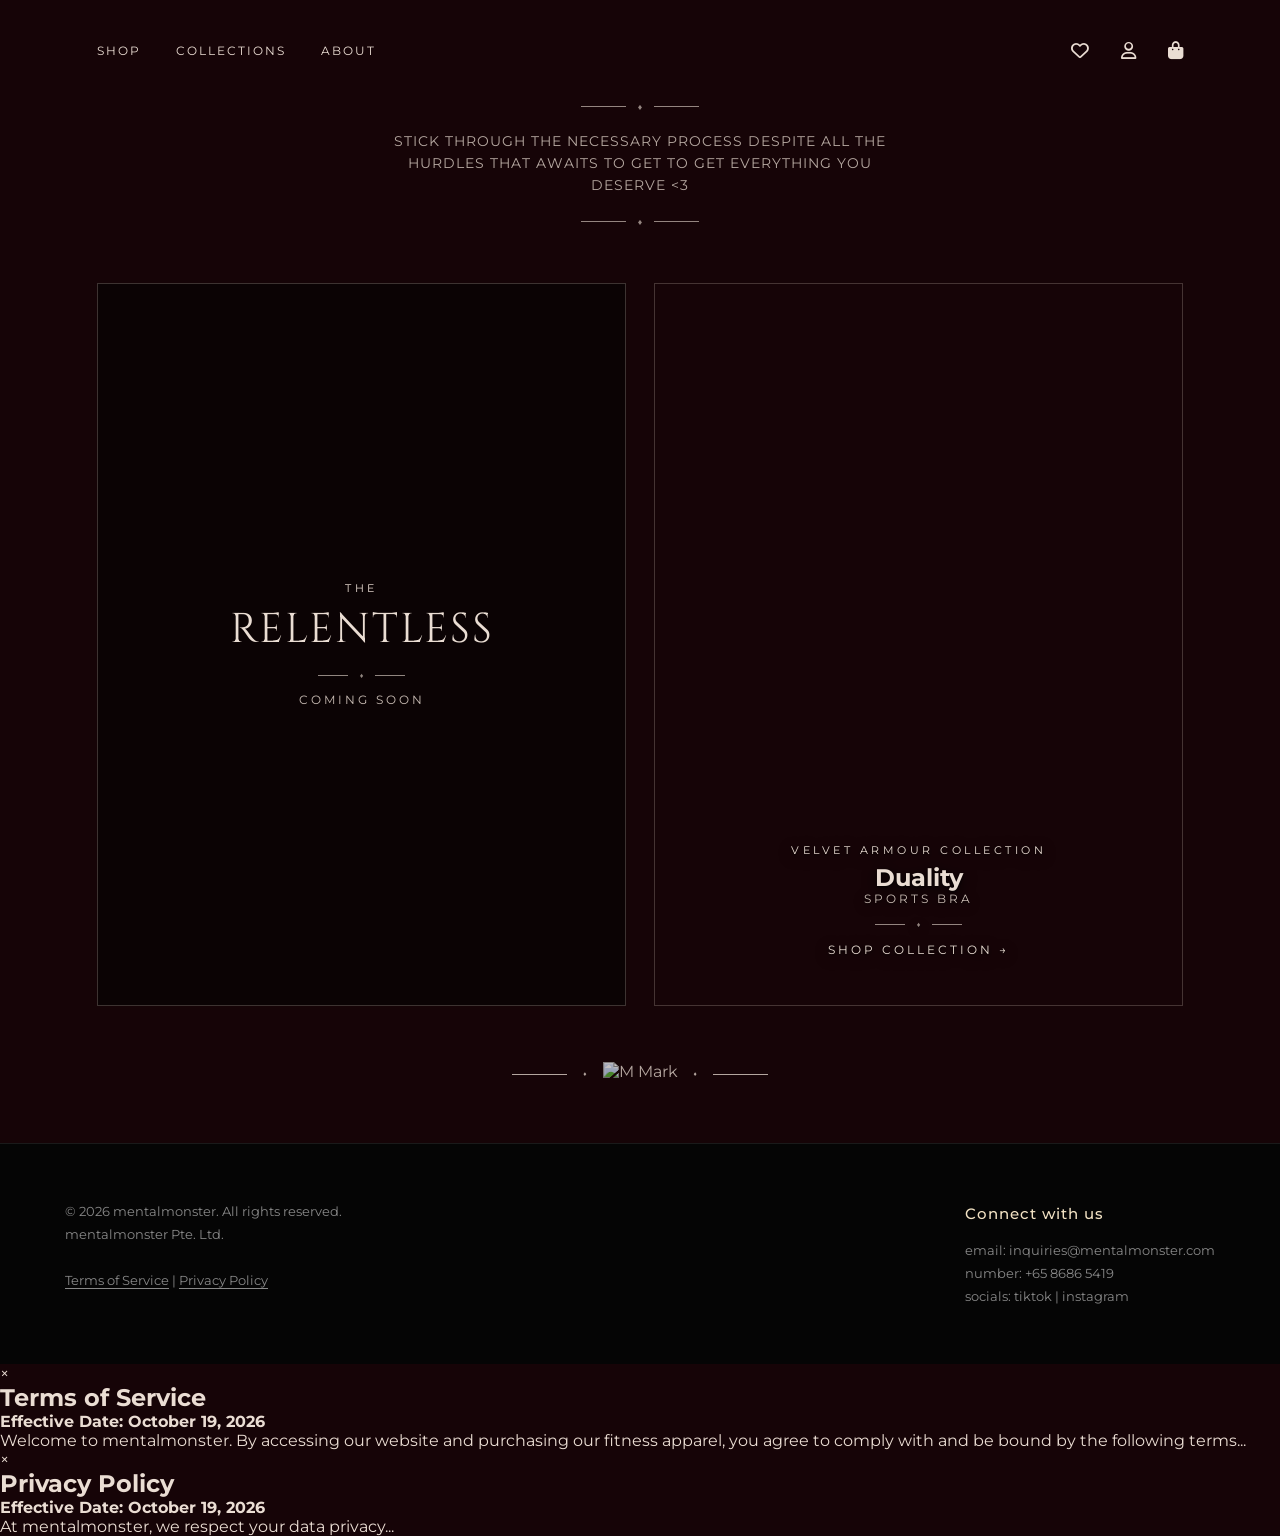
==== commit 13ab3fcf: "Update index.html" ====
--- a/index.html
+++ b/index.html
@@ -9,7 +9,7 @@
     <!-- Google Fonts -->
     <link rel="preconnect" href="https://fonts.googleapis.com">
     <link rel="preconnect" href="https://fonts.gstatic.com" crossorigin>
-    <link href="https://fonts.googleapis.com/css2?family=Cinzel:wght@400;600&family=Montserrat:wght@300;400;500;600&family=Alex+Brush&display=swap" rel="stylesheet">
+    <link href="https://fonts.googleapis.com/css2?family=Cinzel:wght@400;600&family=Montserrat:wght@300;400;500;600&display=swap" rel="stylesheet">
     
     <!-- FontAwesome for Icons -->
     <link rel="stylesheet" href="https://cdnjs.cloudflare.com/ajax/libs/font-awesome/6.4.0/css/all.min.css">
@@ -39,7 +39,11 @@
                 <a href="index.html"><img src="https://res.cloudinary.com/bqio04wg/image/upload/v1792925301/logo_website_nbg.png" alt="Mental Monster Logo"></a>
             </div>
             <nav class="nav-right">
-                <a href="#" aria-label="Search"><i class="fa-solid fa-magnifying-glass"></i></a>
+                <!-- Replaced Search with Favourites -->
+                <a href="#" aria-label="Favourites" class="cart-icon-wrapper" id="open-favs">
+                    <i class="fa-regular fa-heart"></i>
+                    <span class="cart-badge fav-badge" id="header-fav-badge">0</span>
+                </a>
                 <a href="#" aria-label="Account"><i class="fa-regular fa-user"></i></a>
                 <a href="#" aria-label="Bag" class="cart-icon-wrapper" id="open-cart">
                     <i class="fa-solid fa-bag-shopping"></i>
@@ -78,11 +82,11 @@
                     </div>
                 </div>
 
-                <!-- Restored Full Background Photo, Removed Overlapping Subtitles -->
                 <a href="product-01.html" class="card velvet-card">
                     <div class="card-content bottom-aligned shadow-text">
-                        <span class="the-prefix">THE</span>
-                        <h2 class="script-font">Velvet Armour</h2>
+                        <span class="the-prefix">VELVET ARMOUR COLLECTION</span>
+                        <h2 class="clean-card-title">Duality</h2>
+                        <span class="card-subtitle">SPORTS BRA</span>
                         <div class="diamond-divider-container small">
                             <div class="line-left"></div>
                             <div class="diamond">♦</div>
@@ -122,6 +126,7 @@
                 </div>
             </div>
         </footer>
+
     </div>
 
     <!-- Cream Cart Drawer -->
@@ -135,15 +140,48 @@
             <p class="empty-cart-msg">Your bag is empty.</p>
         </div>
         <div class="cart-footer">
-            <div class="cart-total-row" style="display:none;" id="cart-total-row">
-                <span>TOTAL</span>
-                <span id="cart-total-price">$0.00 SGD</span>
-            </div>
             <button class="checkout-btn">CHECKOUT</button>
         </div>
     </div>
 
+    <!-- Modals for Legal Text -->
+    <div id="tos-modal" class="modal">
+        <div class="modal-content">
+            <span class="close-btn">&times;</span>
+            <h2>Terms of Service</h2>
+            <p><strong>Effective Date: October 19, 2026</strong></p>
+            <p>Welcome to mentalmonster. By accessing our website and purchasing our fitness apparel, you agree to comply with and be bound by the following terms...</p>
+        </div>
+    </div>
+    <div id="privacy-modal" class="modal">
+        <div class="modal-content">
+            <span class="close-btn">&times;</span>
+            <h2>Privacy Policy</h2>
+            <p><strong>Effective Date: October 19, 2026</strong></p>
+            <p>At mentalmonster, we respect your data privacy...</p>
+        </div>
+    </div>
+
     <script>
+        const tosModal = document.getElementById("tos-modal");
+        const privModal = document.getElementById("privacy-modal");
+        const closeBtns = document.querySelectorAll(".close-btn");
+
+        document.getElementById("open-tos").onclick = (e) => { e.preventDefault(); tosModal.style.display = "flex"; }
+        document.getElementById("open-privacy").onclick = (e) => { e.preventDefault(); privModal.style.display = "flex"; }
+        
+        closeBtns.forEach(btn => {
+            btn.onclick = () => {
+                tosModal.style.display = "none";
+                privModal.style.display = "none";
+            }
+        });
+
+        window.onclick = (e) => {
+            if (e.target == tosModal) tosModal.style.display = "none";
+            if (e.target == privModal) privModal.style.display = "none";
+        }
+
         const cartDrawer = document.getElementById('cart-drawer');
         const cartOverlay = document.getElementById('cart-overlay');
         const openCartBtn = document.getElementById('open-cart');
--- a/style.css
+++ b/style.css
@@ -11,6 +11,7 @@
     
     --font-ui: 'Montserrat', sans-serif;
     --font-serif: 'Cinzel', serif;
+    --font-script: 'Alex Brush', cursive; /* Restored for Homepage Card */
 }
 
 body {
@@ -43,7 +44,7 @@
 .lace-left { left: 0; background-position: left top; }
 .lace-right { right: 0; background-position: right top; }
 
-/* --- Safe Desktop Header (Absolute Centered Logo) --- */
+/* --- Safe Desktop Header --- */
 header {
     width: 100%; max-width: 1150px; margin: 0 auto; padding: 2.5rem 2rem 0.5rem;
     display: flex; justify-content: space-between; align-items: center;
@@ -54,14 +55,10 @@
 
 .logo-container {
     position: absolute; left: 50%; transform: translateX(-50%);
-    display: flex; justify-content: center; align-items: center;
-    pointer-events: none; 
+    display: flex; justify-content: center; align-items: center; pointer-events: none; 
 }
 .logo-container a { pointer-events: auto; }
-.logo-container img {
-    height: 250px; width: auto; max-width: 450px; object-fit: contain;
-    margin: -60px 0; display: block;
-}
+.logo-container img { height: 250px; width: auto; max-width: 450px; object-fit: contain; margin: -60px 0; display: block; }
 
 /* Dynamic Cart Badge */
 .cart-icon-wrapper { position: relative; display: inline-block; cursor: pointer; }
@@ -82,13 +79,9 @@
 .diamond-divider-container.small .diamond { font-size: 0.45rem; }
 .diamond-divider-container.small { margin: 0.85rem 0; }
 
-/* --- Hero Quote (Downsized & Cleaned) --- */
+/* --- Hero Quote --- */
 .hero-quote { text-align: center; margin: 2rem auto 3.5rem; max-width: 500px; position: relative; z-index: 2; }
-.hero-quote p { 
-    font-family: var(--font-ui); font-size: 0.85rem; font-style: normal; 
-    line-height: 1.6; letter-spacing: 1px; color: rgba(234, 221, 211, 0.75); 
-    margin: 1.2rem 0; text-transform: uppercase;
-}
+.hero-quote p { font-family: var(--font-ui); font-size: 0.85rem; font-style: normal; line-height: 1.6; letter-spacing: 1px; color: rgba(234, 221, 211, 0.75); margin: 1.2rem 0; text-transform: uppercase; }
 
 /* --- Collections Grid (Homepage Cards) --- */
 .collections-grid { display: grid; grid-template-columns: 1fr 1fr; gap: 1.75rem; width: 100%; margin: 0 auto; position: relative; z-index: 5; }
@@ -97,18 +90,18 @@
 .relentless-card { background-color: #0b0304; }
 .card-content.centered { margin: auto; text-align: center; display: flex; flex-direction: column; align-items: center; padding: 1rem; }
 
-.velvet-card { background: radial-gradient(circle at center, #260a10 0%, #080203 100%); position: relative; }
-.card-img-transparent {
-    position: absolute; top: 50%; left: 50%; transform: translate(-50%, -60%);
-    width: 85%; height: auto; filter: drop-shadow(0 15px 20px rgba(0,0,0,0.7));
-    z-index: 1; pointer-events: none; transition: opacity 0.2s ease;
+/* Velvet Armour Card restored to full image */
+.velvet-card {
+    background-image: url('https://res.cloudinary.com/bqio04wg/image/upload/v1792998861/photo_2026-10-26_15-13-56.jpg');
+    background-size: cover; 
+    background-position: center 20%; 
 }
 .card-content.bottom-aligned { margin-top: auto; text-align: center; padding: 0 1rem 3rem; z-index: 2; display: flex; flex-direction: column; align-items: center; width: 100%; position: relative; }
 
 .shadow-text h2, .shadow-text span, .shadow-text a, .shadow-text .diamond-divider-container { text-shadow: 0 3px 14px rgba(0,0,0,0.95), 0 1px 3px rgba(0,0,0,0.9); }
 .the-prefix { font-family: var(--font-ui); font-size: 0.7rem; letter-spacing: 3.5px; margin-bottom: 0.4rem; }
 .relentless-card h2 { font-family: var(--font-serif); font-size: 2.6rem; font-weight: 400; letter-spacing: 2px; }
-.clean-card-title { font-family: var(--font-serif); font-size: 3.5rem; font-weight: 400; line-height: 1; margin-bottom: 0.5rem; white-space: nowrap; }
+.script-font { font-family: var(--font-script); font-size: 4.2rem; font-weight: 400; line-height: 1; margin-bottom: 0.2rem; white-space: nowrap; }
 .card-subtitle { font-family: var(--font-ui); font-size: 0.72rem; letter-spacing: 3px; opacity: 0.85; }
 .shop-link { font-family: var(--font-ui); font-size: 0.72rem; letter-spacing: 3px; text-transform: uppercase; }
 
@@ -121,24 +114,31 @@
 
 /* --- PRODUCT PAGE UI --- */
 .product-section {
-    display: grid; grid-template-columns: 0.9fr 1.1fr; gap: 4rem;
+    display: grid; grid-template-columns: 1fr 0.9fr; gap: 4rem; /* Image container takes a bit more space */
     align-items: center; margin: 3rem 0 6rem; position: relative; z-index: 5;
 }
 
 .listing-image-container {
-    width: 100%; max-width: 450px; margin: 0 auto;
+    position: relative;
+    width: 100%; max-width: 550px; margin: 0 auto;
     background: radial-gradient(circle at center, #260a10 0%, #080203 100%);
     border: 1px solid var(--card-border);
     box-shadow: inset 0 0 40px rgba(0,0,0,0.8);
     display: flex; justify-content: center; align-items: center;
-    padding: 1.5rem; 
-}
-.transparent-product-img { width: 100%; height: auto; object-fit: contain; filter: drop-shadow(0 15px 20px rgba(0,0,0,0.6)); transition: opacity 0.2s ease; }
+    padding: 0.5rem; 
+    aspect-ratio: 1 / 1.1; /* slightly taller than a perfect square */
+}
+.transparent-product-img { width: 95%; height: 95%; object-fit: contain; filter: drop-shadow(0 15px 20px rgba(0,0,0,0.6)); transition: opacity 0.2s ease; }
+
+.wip-overlay {
+    display: none; position: absolute; inset: 0; align-items: center; justify-content: center;
+    font-family: var(--font-serif); font-size: 2rem; color: var(--text-light); letter-spacing: 5px;
+    text-shadow: 0 2px 10px rgba(0,0,0,0.8); z-index: 10;
+}
 
 .product-details { display: flex; flex-direction: column; align-items: flex-start; }
 .breadcrumb { font-size: 0.65rem; letter-spacing: 2px; margin-bottom: 2.5rem; opacity: 0.7; text-transform: uppercase; }
 
-/* Clean Simple Typography */
 .product-title-clean { font-family: var(--font-serif); font-size: 3.5rem; font-weight: 400; line-height: 1.1; margin-bottom: 0.2rem; color: var(--text-light); }
 .product-subtitle-clean { font-family: var(--font-ui); font-size: 0.85rem; letter-spacing: 5px; margin-bottom: 1.5rem; color: var(--text-light); opacity: 0.8; }
 .left-aligned { justify-content: flex-start; margin-left: 0; }
@@ -158,16 +158,14 @@
 .size-btn:hover { border-color: var(--gold-accent); }
 .size-btn.selected { background-color: var(--text-light); color: var(--bg-dark); border-color: var(--text-light); font-weight: 600; }
 
-/* Rounded Swatches with Labels */
-.colors-container { display: flex; gap: 1.25rem; align-items: flex-start; }
-.color-wrapper { display: flex; flex-direction: column; align-items: center; gap: 8px; width: 45px; text-align: center; }
+/* Clean Swatches */
+.colors-container { display: flex; gap: 10px; flex-wrap: wrap; }
 .color-swatch.round {
-    width: 32px; height: 32px; border-radius: 50%; border: 1px solid rgba(255,255,255,0.2);
+    width: 35px; height: 35px; border-radius: 50%; border: 1px solid rgba(255,255,255,0.2);
     cursor: pointer; transition: all 0.2s ease; box-shadow: 0 4px 10px rgba(0,0,0,0.4);
 }
 .color-swatch.round:hover { transform: scale(1.1); border-color: var(--text-light); }
 .color-swatch.round.active { border-color: var(--text-light); transform: scale(1.15); box-shadow: 0 0 10px rgba(234, 221, 211, 0.5); border-width: 2px; }
-.color-label { font-size: 0.5rem; text-transform: uppercase; line-height: 1.2; letter-spacing: 0.5px; opacity: 0.8; }
 
 /* Quantity Selector */
 .qty-selector {
@@ -186,7 +184,7 @@
 }
 .error-msg.show { height: 20px; opacity: 1; margin-bottom: 15px; }
 
-/* New Arrow Button Style */
+/* Add Bag Button */
 .btn-add-bag {
     background-color: var(--text-light); color: var(--bg-dark);
     border: none; width: 100%; max-width: 280px; padding: 1rem 1.5rem;
@@ -197,10 +195,7 @@
 .btn-add-bag:hover { background-color: var(--gold-accent); }
 
 /* --- CART DRAWER UI (Cream Colored) --- */
-.cart-overlay {
-    position: fixed; inset: 0; background: rgba(0,0,0,0.7);
-    z-index: 998; opacity: 0; visibility: hidden; transition: all 0.3s ease;
-}
+.cart-overlay { position: fixed; inset: 0; background: rgba(0,0,0,0.7); z-index: 998; opacity: 0; visibility: hidden; transition: all 0.3s ease; }
 .cart-overlay.show { opacity: 1; visibility: visible; }
 
 .cart-drawer {
@@ -244,12 +239,6 @@
 .connect-heading { color: var(--gold-accent); font-weight: 500; font-size: 0.95rem; margin-bottom: 0.75rem; letter-spacing: 1px; }
 .footer-right a { color: #888; }
 .footer-right a:hover { color: var(--text-light); }
-
-/* --- Modals --- */
-.modal { display: none; position: fixed; z-index: 100; left: 0; top: 0; width: 100%; height: 100%; background-color: rgba(0,0,0,0.85); backdrop-filter: blur(5px); justify-content: center; align-items: center; }
-.modal-content { background-color: #111; border: 1px solid var(--card-border); padding: 3rem; width: 90%; max-width: 800px; max-height: 85vh; overflow-y: auto; color: #ccc; position: relative; border-radius: 4px; }
-.close-btn { position: absolute; top: 1.5rem; right: 2rem; color: #fff; font-size: 2rem; cursor: pointer; }
-
 
 /* --- MOBILE OPTIMIZATION --- */
 @media (max-width: 768px) {
@@ -264,29 +253,28 @@
     .nav-left { grid-area: left; gap: 0.85rem; font-size: 0.62rem; letter-spacing: 1.5px; }
     .nav-right { grid-area: right; gap: 1rem; font-size: 0.95rem; }
     
-    .logo-container {
-        grid-area: logo; position: static; transform: none; 
-        width: 100%; padding-top: 0.25rem;
-    }
+    .logo-container { grid-area: logo; position: static; transform: none; width: 100%; padding-top: 0.25rem; }
     .logo-container img { height: 170px; margin: -45px auto; }
     
-    /* Fixed Mobile Background Visibility */
+    /* Fixed Mobile Background Visibility (Replaces Multiply with an opaque Lightened layer) */
     .lace-edge { 
-        width: 190px; 
-        background-size: 380px auto; 
+        width: 100vw; /* Scales ribbon across the screen so it's clearly visible */
+        background-size: cover; 
         mix-blend-mode: normal; 
-        opacity: 0.18; 
-        filter: brightness(2) contrast(1.2); 
+        opacity: 0.35; 
+        filter: brightness(1.2) contrast(1.1); 
     }
 
     /* Product Page UI Stacking -> Side-By-Side Mobile Fix */
     .product-section {
-        grid-template-columns: minmax(0, 1fr) minmax(0, 1.3fr); 
+        grid-template-columns: 1.1fr 0.9fr; /* Gives the image container the majority of the left side */
         gap: 0.75rem; margin-top: 1rem; margin-bottom: 4rem; padding: 0 0.25rem;
         align-items: flex-start;
     }
     
-    .listing-image-container { padding: 0.5rem; max-width: 100%; }
+    .listing-image-container { padding: 0; aspect-ratio: auto; height: 100%; } /* Stripped padding so image fills the box */
+    .transparent-product-img { width: 100%; height: auto; padding: 1rem; }
+    .wip-overlay { font-size: 1.2rem; }
     
     .product-details { align-items: flex-start; text-align: left; }
     .product-title-clean { font-size: 1.6rem; letter-spacing: 1px; }
@@ -302,25 +290,20 @@
     .size-btn { width: 32px; height: 32px; font-size: 0.65rem; }
     
     .colors-container { gap: 8px; flex-wrap: wrap; }
-    .color-wrapper { width: 35px; gap: 4px; }
     .color-swatch.round { width: 22px; height: 22px; }
-    .color-label { font-size: 0.4rem; }
 
     .qty-selector { width: 100px; padding: 0.4rem 0.8rem; border-radius: 20px; margin-bottom: 1rem; }
-    
     .btn-add-bag { max-width: 100%; padding: 0.85rem 1rem; font-size: 0.7rem; letter-spacing: 1.5px; }
 
     /* Homepage Cards */
     .collections-grid { grid-template-columns: 1fr 1fr; gap: 0.6rem; }
     .card { aspect-ratio: 3 / 4.3; }
-
-    .card-img-transparent { width: 95%; }
+    .velvet-card { background-size: 165%; background-position: center 65%; }
 
     .relentless-card h2 { font-size: clamp(1rem, 4.2vw, 1.35rem); letter-spacing: 1.5px; }
-    .clean-card-title { font-size: clamp(1.6rem, 7vw, 2.5rem); margin-bottom: 0.2rem; }
-    .the-prefix { font-size: 0.45rem; letter-spacing: 2px; margin-bottom: 0.2rem; line-height: 1.4; }
-    .card-subtitle { font-size: 0.55rem; letter-spacing: 3px; }
-    .shop-link { font-size: 0.48rem; letter-spacing: 1.5px; }
+    .script-font { font-size: clamp(1.4rem, 6vw, 2.1rem); white-space: nowrap; margin-bottom: 0.1rem; }
+    .the-prefix { font-size: 0.48rem; letter-spacing: 2px; margin-bottom: 0.25rem; }
+    .card-subtitle, .shop-link { font-size: 0.48rem; letter-spacing: 1.5px; }
     
     .diamond-divider-container.small { margin: 0.45rem 0; gap: 8px; }
     .diamond-divider-container.small .line-left, .diamond-divider-container.small .line-right { width: 14px; }
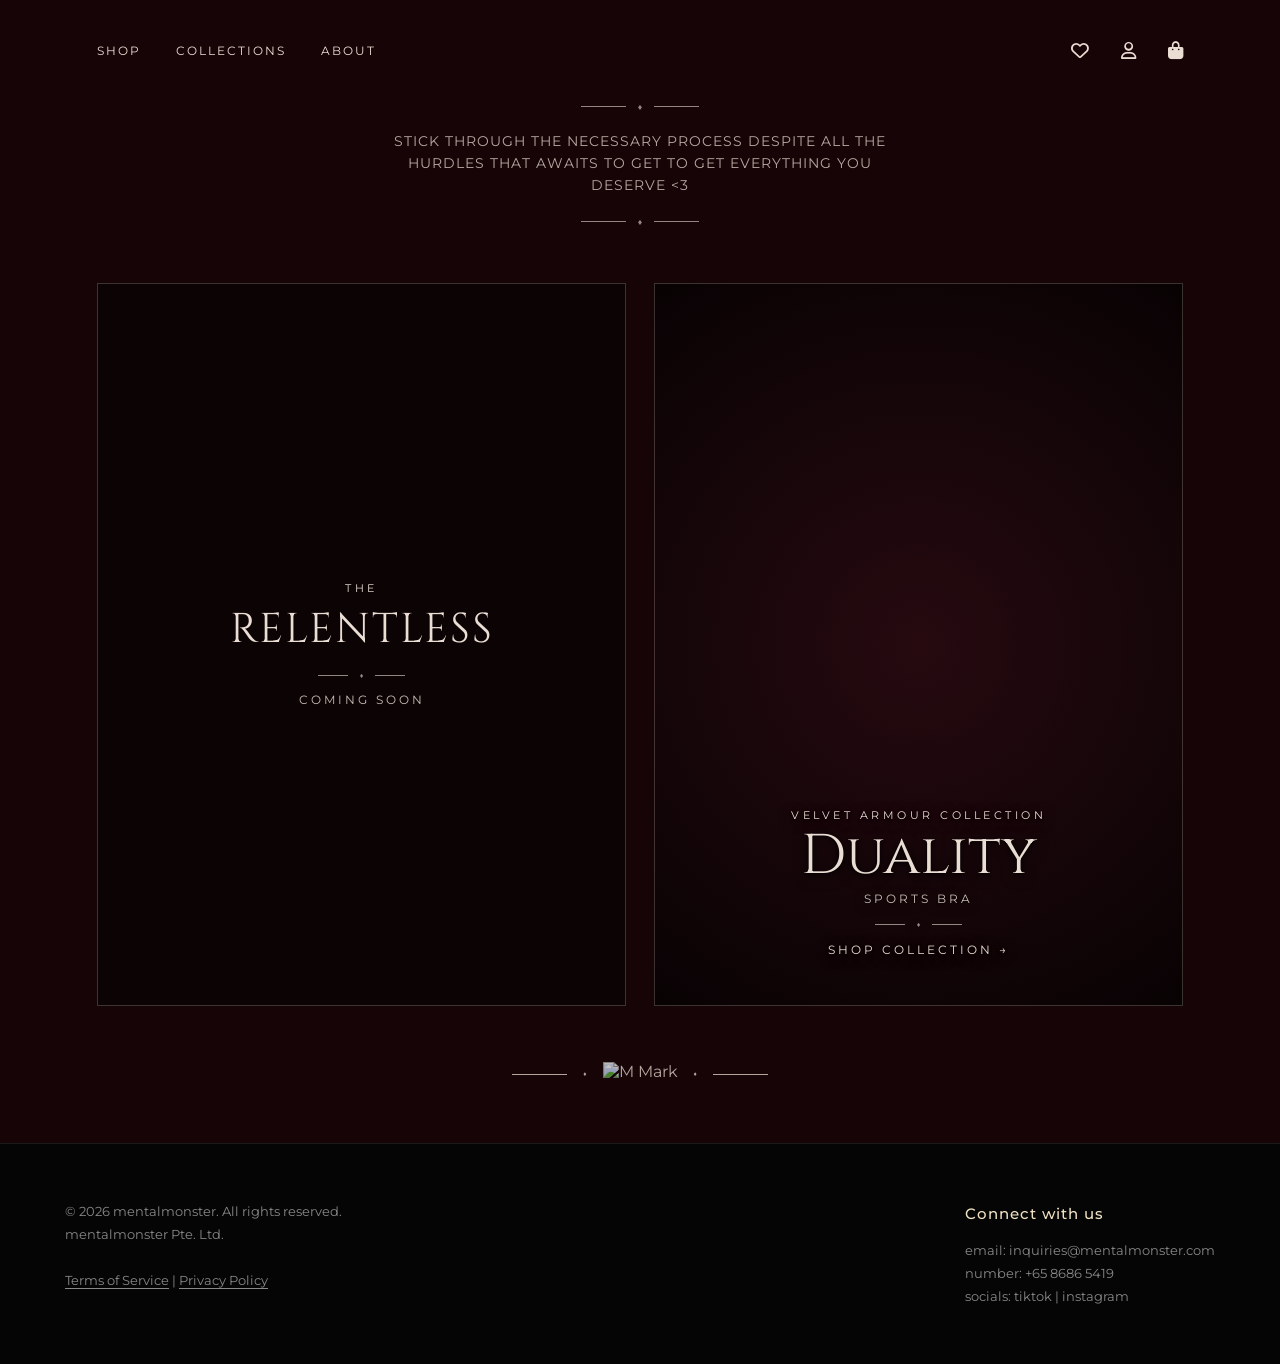
==== commit 31e8a041: "Update index.html" ====
--- a/index.html
+++ b/index.html
@@ -16,12 +16,14 @@
 </head>
 <body>
 
+    <!-- Hidden SVG Filter to sharpen the background texture -->
     <svg width="0" height="0" style="position: absolute; pointer-events: none;">
         <filter id="crisp-lace">
             <feConvolveMatrix order="3" preserveAlpha="true" kernelMatrix="0 -1 0 -1 5 -1 0 -1 0"/>
         </filter>
     </svg>
 
+    <!-- Edge-Anchored Background Panels -->
     <div class="lace-frame" aria-hidden="true">
         <div class="lace-edge lace-left"></div>
         <div class="lace-edge lace-right"></div>
@@ -29,6 +31,7 @@
 
     <div class="page-wrapper">
         
+        <!-- Stable Header with Absolute Centered Logo -->
         <header>
             <nav class="nav-left">
                 <a href="index.html">SHOP</a>
@@ -39,12 +42,13 @@
                 <a href="index.html"><img src="https://res.cloudinary.com/bqio04wg/image/upload/v1792925301/logo_website_nbg.png" alt="Mental Monster Logo"></a>
             </div>
             <nav class="nav-right">
-                <!-- Replaced Search with Favourites -->
+                <!-- Favourites Menu Trigger -->
                 <a href="#" aria-label="Favourites" class="cart-icon-wrapper" id="open-favs">
                     <i class="fa-regular fa-heart"></i>
                     <span class="cart-badge fav-badge" id="header-fav-badge">0</span>
                 </a>
                 <a href="#" aria-label="Account"><i class="fa-regular fa-user"></i></a>
+                <!-- Cart Menu Trigger -->
                 <a href="#" aria-label="Bag" class="cart-icon-wrapper" id="open-cart">
                     <i class="fa-solid fa-bag-shopping"></i>
                     <span class="cart-badge" id="cart-badge">0</span>
@@ -53,6 +57,7 @@
         </header>
 
         <main>
+            <!-- Hero Quote -->
             <section class="hero-quote">
                 <div class="diamond-divider-container">
                     <div class="line-left"></div>
@@ -67,8 +72,10 @@
                 </div>
             </section>
 
+            <!-- Cards Section -->
             <section class="collections-grid">
                 
+                <!-- Left Card -->
                 <div class="card relentless-card">
                     <div class="card-content centered">
                         <span class="the-prefix">THE</span>
@@ -82,6 +89,7 @@
                     </div>
                 </div>
 
+                <!-- Right Card (Restored correct background image via CSS) -->
                 <a href="product-01.html" class="card velvet-card">
                     <div class="card-content bottom-aligned shadow-text">
                         <span class="the-prefix">VELVET ARMOUR COLLECTION</span>
@@ -98,6 +106,7 @@
 
             </section>
 
+            <!-- Bottom Mark -->
             <div class="bottom-mark">
                 <div class="line"></div>
                 <div class="diamond">♦</div>
@@ -107,6 +116,7 @@
             </div>
         </main>
 
+        <!-- Footer -->
         <footer>
             <div class="footer-inner">
                 <div class="footer-left">
@@ -126,7 +136,6 @@
                 </div>
             </div>
         </footer>
-
     </div>
 
     <!-- Cream Cart Drawer -->
@@ -140,11 +149,27 @@
             <p class="empty-cart-msg">Your bag is empty.</p>
         </div>
         <div class="cart-footer">
+            <div class="cart-total-row" id="cart-total-row" style="display:none;">
+                <span>SUBTOTAL:</span>
+                <span id="cart-total-price">$0.00 SGD</span>
+            </div>
             <button class="checkout-btn">CHECKOUT</button>
         </div>
     </div>
 
-    <!-- Modals for Legal Text -->
+    <!-- Cream Favourites Drawer -->
+    <div class="cart-overlay" id="fav-overlay"></div>
+    <div class="cart-drawer" id="fav-drawer">
+        <div class="cart-header">
+            <h2>FAVOURITES</h2>
+            <button id="close-favs">&times;</button>
+        </div>
+        <div id="fav-items-container" class="cart-items">
+            <p class="empty-cart-msg">Your favourites list is empty.</p>
+        </div>
+    </div>
+
+    <!-- Modals -->
     <div id="tos-modal" class="modal">
         <div class="modal-content">
             <span class="close-btn">&times;</span>
@@ -163,6 +188,7 @@
     </div>
 
     <script>
+        // Modal Logic
         const tosModal = document.getElementById("tos-modal");
         const privModal = document.getElementById("privacy-modal");
         const closeBtns = document.querySelectorAll(".close-btn");
@@ -171,10 +197,7 @@
         document.getElementById("open-privacy").onclick = (e) => { e.preventDefault(); privModal.style.display = "flex"; }
         
         closeBtns.forEach(btn => {
-            btn.onclick = () => {
-                tosModal.style.display = "none";
-                privModal.style.display = "none";
-            }
+            btn.onclick = () => { tosModal.style.display = "none"; privModal.style.display = "none"; }
         });
 
         window.onclick = (e) => {
@@ -182,6 +205,7 @@
             if (e.target == privModal) privModal.style.display = "none";
         }
 
+        // Cart Drawer UI
         const cartDrawer = document.getElementById('cart-drawer');
         const cartOverlay = document.getElementById('cart-overlay');
         const openCartBtn = document.getElementById('open-cart');
@@ -191,13 +215,23 @@
             cartDrawer.classList.toggle('open');
             cartOverlay.classList.toggle('show');
         }
-
-        openCartBtn.addEventListener('click', (e) => {
-            e.preventDefault();
-            toggleCart();
-        });
+        openCartBtn.addEventListener('click', (e) => { e.preventDefault(); toggleCart(); });
         closeCartBtn.addEventListener('click', toggleCart);
         cartOverlay.addEventListener('click', toggleCart);
+
+        // Fav Drawer UI
+        const favDrawer = document.getElementById('fav-drawer');
+        const favOverlay = document.getElementById('fav-overlay');
+        const openFavBtn = document.getElementById('open-favs');
+        const closeFavBtn = document.getElementById('close-favs');
+
+        function toggleFavs() {
+            favDrawer.classList.toggle('open');
+            favOverlay.classList.toggle('show');
+        }
+        openFavBtn.addEventListener('click', (e) => { e.preventDefault(); toggleFavs(); });
+        closeFavBtn.addEventListener('click', toggleFavs);
+        favOverlay.addEventListener('click', toggleFavs);
     </script>
 </body>
 </html>
--- a/style.css
+++ b/style.css
@@ -11,7 +11,7 @@
     
     --font-ui: 'Montserrat', sans-serif;
     --font-serif: 'Cinzel', serif;
-    --font-script: 'Alex Brush', cursive; /* Restored for Homepage Card */
+    --font-script: 'Alex Brush', cursive; 
 }
 
 body {
@@ -60,7 +60,7 @@
 .logo-container a { pointer-events: auto; }
 .logo-container img { height: 250px; width: auto; max-width: 450px; object-fit: contain; margin: -60px 0; display: block; }
 
-/* Dynamic Cart Badge */
+/* Dynamic Icon Badges */
 .cart-icon-wrapper { position: relative; display: inline-block; cursor: pointer; }
 .cart-badge {
     position: absolute; top: -8px; right: -12px;
@@ -79,7 +79,7 @@
 .diamond-divider-container.small .diamond { font-size: 0.45rem; }
 .diamond-divider-container.small { margin: 0.85rem 0; }
 
-/* --- Hero Quote --- */
+/* --- Hero Quote (Downsized & Cleaned) --- */
 .hero-quote { text-align: center; margin: 2rem auto 3.5rem; max-width: 500px; position: relative; z-index: 2; }
 .hero-quote p { font-family: var(--font-ui); font-size: 0.85rem; font-style: normal; line-height: 1.6; letter-spacing: 1px; color: rgba(234, 221, 211, 0.75); margin: 1.2rem 0; text-transform: uppercase; }
 
@@ -90,18 +90,18 @@
 .relentless-card { background-color: #0b0304; }
 .card-content.centered { margin: auto; text-align: center; display: flex; flex-direction: column; align-items: center; padding: 1rem; }
 
-/* Velvet Armour Card restored to full image */
-.velvet-card {
-    background-image: url('https://res.cloudinary.com/bqio04wg/image/upload/v1792998861/photo_2026-10-26_15-13-56.jpg');
-    background-size: cover; 
-    background-position: center 20%; 
+.velvet-card { background: radial-gradient(circle at center, #260a10 0%, #080203 100%); position: relative; }
+.card-img-transparent {
+    position: absolute; top: 50%; left: 50%; transform: translate(-50%, -60%);
+    width: 85%; height: auto; filter: drop-shadow(0 15px 20px rgba(0,0,0,0.7));
+    z-index: 1; pointer-events: none; transition: opacity 0.2s ease;
 }
 .card-content.bottom-aligned { margin-top: auto; text-align: center; padding: 0 1rem 3rem; z-index: 2; display: flex; flex-direction: column; align-items: center; width: 100%; position: relative; }
 
 .shadow-text h2, .shadow-text span, .shadow-text a, .shadow-text .diamond-divider-container { text-shadow: 0 3px 14px rgba(0,0,0,0.95), 0 1px 3px rgba(0,0,0,0.9); }
 .the-prefix { font-family: var(--font-ui); font-size: 0.7rem; letter-spacing: 3.5px; margin-bottom: 0.4rem; }
 .relentless-card h2 { font-family: var(--font-serif); font-size: 2.6rem; font-weight: 400; letter-spacing: 2px; }
-.script-font { font-family: var(--font-script); font-size: 4.2rem; font-weight: 400; line-height: 1; margin-bottom: 0.2rem; white-space: nowrap; }
+.clean-card-title { font-family: var(--font-serif); font-size: 3.5rem; font-weight: 400; line-height: 1; margin-bottom: 0.5rem; white-space: nowrap; }
 .card-subtitle { font-family: var(--font-ui); font-size: 0.72rem; letter-spacing: 3px; opacity: 0.85; }
 .shop-link { font-family: var(--font-ui); font-size: 0.72rem; letter-spacing: 3px; text-transform: uppercase; }
 
@@ -114,31 +114,59 @@
 
 /* --- PRODUCT PAGE UI --- */
 .product-section {
-    display: grid; grid-template-columns: 1fr 0.9fr; gap: 4rem; /* Image container takes a bit more space */
+    display: grid; grid-template-columns: 0.9fr 1.1fr; gap: 4rem;
     align-items: center; margin: 3rem 0 6rem; position: relative; z-index: 5;
 }
 
 .listing-image-container {
-    position: relative;
-    width: 100%; max-width: 550px; margin: 0 auto;
+    position: relative; /* Added for absolute positioning of Fav btn */
+    width: 100%; max-width: 450px; margin: 0 auto;
     background: radial-gradient(circle at center, #260a10 0%, #080203 100%);
     border: 1px solid var(--card-border);
     box-shadow: inset 0 0 40px rgba(0,0,0,0.8);
     display: flex; justify-content: center; align-items: center;
-    padding: 0.5rem; 
-    aspect-ratio: 1 / 1.1; /* slightly taller than a perfect square */
-}
-.transparent-product-img { width: 95%; height: 95%; object-fit: contain; filter: drop-shadow(0 15px 20px rgba(0,0,0,0.6)); transition: opacity 0.2s ease; }
-
-.wip-overlay {
-    display: none; position: absolute; inset: 0; align-items: center; justify-content: center;
-    font-family: var(--font-serif); font-size: 2rem; color: var(--text-light); letter-spacing: 5px;
-    text-shadow: 0 2px 10px rgba(0,0,0,0.8); z-index: 10;
+    padding: 1.5rem; 
+}
+.transparent-product-img { width: 100%; height: auto; object-fit: contain; filter: drop-shadow(0 15px 20px rgba(0,0,0,0.6)); transition: opacity 0.2s ease; }
+
+/* Favourites Button Overlay */
+.image-fav-btn {
+    position: absolute;
+    top: 15px;
+    right: 15px;
+    width: 35px;
+    height: 35px;
+    background: rgba(255, 255, 255, 0.2); 
+    backdrop-filter: blur(4px);
+    border-radius: 50%;
+    border: 1px solid rgba(255, 255, 255, 0.4);
+    display: flex;
+    justify-content: center;
+    align-items: center;
+    cursor: pointer;
+    z-index: 15;
+    transition: transform 0.2s ease, background 0.2s ease;
+}
+.image-fav-btn:hover { background: rgba(255, 255, 255, 0.3); }
+.image-fav-btn img {
+    width: 20px;
+    height: 20px;
+    object-fit: contain;
+    transition: transform 0.3s cubic-bezier(0.175, 0.885, 0.32, 1.275);
+}
+.image-fav-btn.animating img {
+    animation: heartPop 0.4s ease;
+}
+@keyframes heartPop {
+    0% { transform: scale(1); }
+    50% { transform: scale(1.4); }
+    100% { transform: scale(1); }
 }
 
 .product-details { display: flex; flex-direction: column; align-items: flex-start; }
 .breadcrumb { font-size: 0.65rem; letter-spacing: 2px; margin-bottom: 2.5rem; opacity: 0.7; text-transform: uppercase; }
 
+/* Clean Simple Typography */
 .product-title-clean { font-family: var(--font-serif); font-size: 3.5rem; font-weight: 400; line-height: 1.1; margin-bottom: 0.2rem; color: var(--text-light); }
 .product-subtitle-clean { font-family: var(--font-ui); font-size: 0.85rem; letter-spacing: 5px; margin-bottom: 1.5rem; color: var(--text-light); opacity: 0.8; }
 .left-aligned { justify-content: flex-start; margin-left: 0; }
@@ -158,7 +186,7 @@
 .size-btn:hover { border-color: var(--gold-accent); }
 .size-btn.selected { background-color: var(--text-light); color: var(--bg-dark); border-color: var(--text-light); font-weight: 600; }
 
-/* Clean Swatches */
+/* Rounded Swatches with Labels */
 .colors-container { display: flex; gap: 10px; flex-wrap: wrap; }
 .color-swatch.round {
     width: 35px; height: 35px; border-radius: 50%; border: 1px solid rgba(255,255,255,0.2);
@@ -184,7 +212,7 @@
 }
 .error-msg.show { height: 20px; opacity: 1; margin-bottom: 15px; }
 
-/* Add Bag Button */
+/* New Arrow Button Style */
 .btn-add-bag {
     background-color: var(--text-light); color: var(--bg-dark);
     border: none; width: 100%; max-width: 280px; padding: 1rem 1.5rem;
@@ -195,7 +223,10 @@
 .btn-add-bag:hover { background-color: var(--gold-accent); }
 
 /* --- CART DRAWER UI (Cream Colored) --- */
-.cart-overlay { position: fixed; inset: 0; background: rgba(0,0,0,0.7); z-index: 998; opacity: 0; visibility: hidden; transition: all 0.3s ease; }
+.cart-overlay {
+    position: fixed; inset: 0; background: rgba(0,0,0,0.7);
+    z-index: 998; opacity: 0; visibility: hidden; transition: all 0.3s ease;
+}
 .cart-overlay.show { opacity: 1; visibility: visible; }
 
 .cart-drawer {
@@ -239,6 +270,12 @@
 .connect-heading { color: var(--gold-accent); font-weight: 500; font-size: 0.95rem; margin-bottom: 0.75rem; letter-spacing: 1px; }
 .footer-right a { color: #888; }
 .footer-right a:hover { color: var(--text-light); }
+
+/* --- Modals --- */
+.modal { display: none; position: fixed; z-index: 100; left: 0; top: 0; width: 100%; height: 100%; background-color: rgba(0,0,0,0.85); backdrop-filter: blur(5px); justify-content: center; align-items: center; }
+.modal-content { background-color: #111; border: 1px solid var(--card-border); padding: 3rem; width: 90%; max-width: 800px; max-height: 85vh; overflow-y: auto; color: #ccc; position: relative; border-radius: 4px; }
+.close-btn { position: absolute; top: 1.5rem; right: 2rem; color: #fff; font-size: 2rem; cursor: pointer; }
+
 
 /* --- MOBILE OPTIMIZATION --- */
 @media (max-width: 768px) {
@@ -256,32 +293,31 @@
     .logo-container { grid-area: logo; position: static; transform: none; width: 100%; padding-top: 0.25rem; }
     .logo-container img { height: 170px; margin: -45px auto; }
     
-    /* Fixed Mobile Background Visibility (Replaces Multiply with an opaque Lightened layer) */
+    /* Fixed Mobile Background Visibility */
     .lace-edge { 
-        width: 100vw; /* Scales ribbon across the screen so it's clearly visible */
+        width: 100vw; 
         background-size: cover; 
         mix-blend-mode: normal; 
-        opacity: 0.35; 
-        filter: brightness(1.2) contrast(1.1); 
+        opacity: 0.18; 
+        filter: brightness(2) contrast(1.2); 
     }
 
-    /* Product Page UI Stacking -> Side-By-Side Mobile Fix */
+    /* Product Page UI Stacking -> Center Aligned */
     .product-section {
-        grid-template-columns: 1.1fr 0.9fr; /* Gives the image container the majority of the left side */
+        grid-template-columns: minmax(0, 1.1fr) minmax(0, 0.9fr); 
         gap: 0.75rem; margin-top: 1rem; margin-bottom: 4rem; padding: 0 0.25rem;
-        align-items: flex-start;
+        align-items: center; /* PERFECT VERTICAL ALIGNMENT BETWEEN IMAGE AND TEXT */
     }
     
-    .listing-image-container { padding: 0; aspect-ratio: auto; height: 100%; } /* Stripped padding so image fills the box */
+    .listing-image-container { padding: 0; aspect-ratio: auto; height: 100%; } 
     .transparent-product-img { width: 100%; height: auto; padding: 1rem; }
-    .wip-overlay { font-size: 1.2rem; }
     
     .product-details { align-items: flex-start; text-align: left; }
-    .product-title-clean { font-size: 1.6rem; letter-spacing: 1px; }
-    .product-subtitle-clean { font-size: 0.6rem; letter-spacing: 3px; margin-bottom: 1rem; }
+    .product-title-clean { font-size: 1.6rem; letter-spacing: 1px; margin-bottom: 0.1rem; }
+    .product-subtitle-clean { font-size: 0.55rem; letter-spacing: 3px; margin-bottom: 1rem; }
     .breadcrumb { font-size: 0.45rem; margin-bottom: 0.8rem; }
     
-    .price-clean { font-size: 1.1rem; margin: 0 0 1.2rem; }
+    .price-clean { font-size: 1rem; margin: 0 0 1rem; }
     
     .variant-selector { margin-bottom: 1rem; }
     .variant-label { font-size: 0.55rem; margin-bottom: 0.5rem; }
@@ -293,17 +329,17 @@
     .color-swatch.round { width: 22px; height: 22px; }
 
     .qty-selector { width: 100px; padding: 0.4rem 0.8rem; border-radius: 20px; margin-bottom: 1rem; }
-    .btn-add-bag { max-width: 100%; padding: 0.85rem 1rem; font-size: 0.7rem; letter-spacing: 1.5px; }
+    .btn-add-bag { max-width: 100%; padding: 0.85rem 1rem; font-size: 0.7rem; letter-spacing: 1.5px; margin-top: 0.5rem; }
 
     /* Homepage Cards */
     .collections-grid { grid-template-columns: 1fr 1fr; gap: 0.6rem; }
     .card { aspect-ratio: 3 / 4.3; }
-    .velvet-card { background-size: 165%; background-position: center 65%; }
 
     .relentless-card h2 { font-size: clamp(1rem, 4.2vw, 1.35rem); letter-spacing: 1.5px; }
-    .script-font { font-size: clamp(1.4rem, 6vw, 2.1rem); white-space: nowrap; margin-bottom: 0.1rem; }
-    .the-prefix { font-size: 0.48rem; letter-spacing: 2px; margin-bottom: 0.25rem; }
-    .card-subtitle, .shop-link { font-size: 0.48rem; letter-spacing: 1.5px; }
+    .clean-card-title { font-size: clamp(1.6rem, 7vw, 2.5rem); margin-bottom: 0.2rem; }
+    .the-prefix { font-size: 0.45rem; letter-spacing: 2px; margin-bottom: 0.2rem; line-height: 1.4; }
+    .card-subtitle { font-size: 0.55rem; letter-spacing: 3px; }
+    .shop-link { font-size: 0.48rem; letter-spacing: 1.5px; }
     
     .diamond-divider-container.small { margin: 0.45rem 0; gap: 8px; }
     .diamond-divider-container.small .line-left, .diamond-divider-container.small .line-right { width: 14px; }
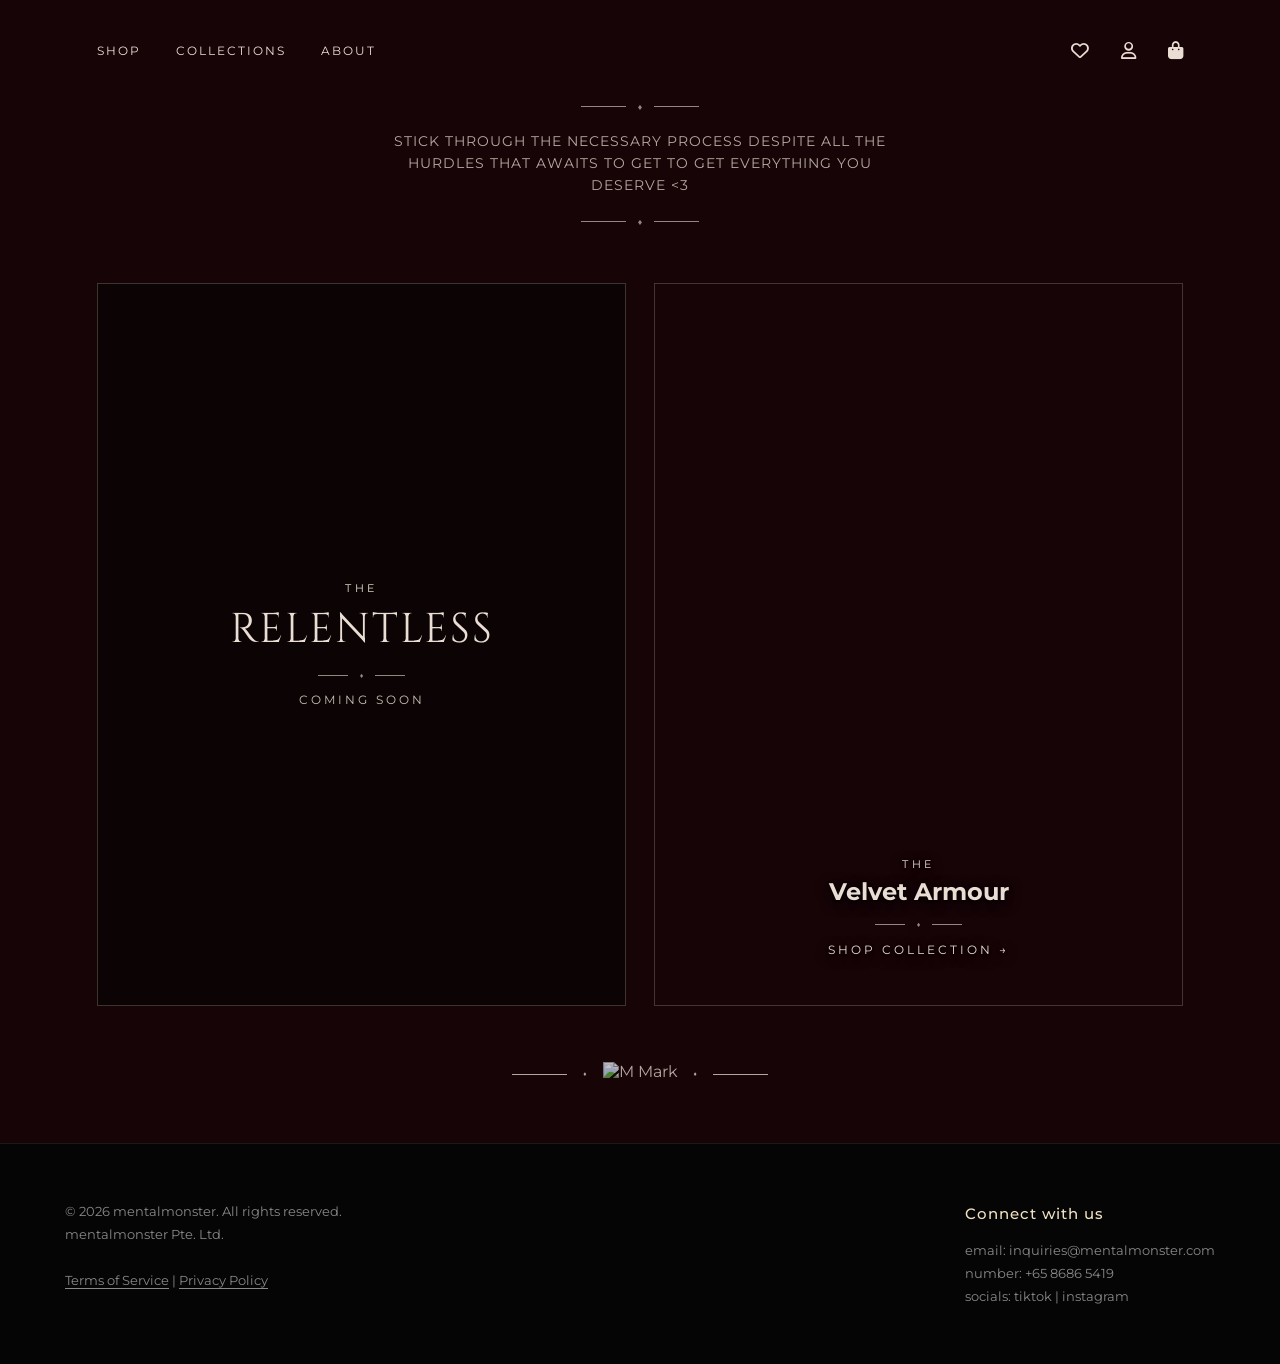
==== commit 95eba436: "Update index.html" ====
--- a/index.html
+++ b/index.html
@@ -9,7 +9,7 @@
     <!-- Google Fonts -->
     <link rel="preconnect" href="https://fonts.googleapis.com">
     <link rel="preconnect" href="https://fonts.gstatic.com" crossorigin>
-    <link href="https://fonts.googleapis.com/css2?family=Cinzel:wght@400;600&family=Montserrat:wght@300;400;500;600&display=swap" rel="stylesheet">
+    <link href="https://fonts.googleapis.com/css2?family=Cinzel:wght@400;600&family=Montserrat:wght@300;400;500;600&family=Alex+Brush&display=swap" rel="stylesheet">
     
     <!-- FontAwesome for Icons -->
     <link rel="stylesheet" href="https://cdnjs.cloudflare.com/ajax/libs/font-awesome/6.4.0/css/all.min.css">
@@ -89,12 +89,11 @@
                     </div>
                 </div>
 
-                <!-- Right Card (Restored correct background image via CSS) -->
+                <!-- Right Card (Restored to the general Velvet Armour Collection) -->
                 <a href="product-01.html" class="card velvet-card">
                     <div class="card-content bottom-aligned shadow-text">
-                        <span class="the-prefix">VELVET ARMOUR COLLECTION</span>
-                        <h2 class="clean-card-title">Duality</h2>
-                        <span class="card-subtitle">SPORTS BRA</span>
+                        <span class="the-prefix">THE</span>
+                        <h2 class="script-font">Velvet Armour</h2>
                         <div class="diamond-divider-container small">
                             <div class="line-left"></div>
                             <div class="diamond">♦</div>
@@ -136,6 +135,7 @@
                 </div>
             </div>
         </footer>
+
     </div>
 
     <!-- Cream Cart Drawer -->
--- a/style.css
+++ b/style.css
@@ -11,7 +11,6 @@
     
     --font-ui: 'Montserrat', sans-serif;
     --font-serif: 'Cinzel', serif;
-    --font-script: 'Alex Brush', cursive; 
 }
 
 body {
@@ -44,7 +43,7 @@
 .lace-left { left: 0; background-position: left top; }
 .lace-right { right: 0; background-position: right top; }
 
-/* --- Safe Desktop Header --- */
+/* --- Safe Desktop Header (Absolute Centered Logo) --- */
 header {
     width: 100%; max-width: 1150px; margin: 0 auto; padding: 2.5rem 2rem 0.5rem;
     display: flex; justify-content: space-between; align-items: center;
@@ -79,7 +78,7 @@
 .diamond-divider-container.small .diamond { font-size: 0.45rem; }
 .diamond-divider-container.small { margin: 0.85rem 0; }
 
-/* --- Hero Quote (Downsized & Cleaned) --- */
+/* --- Hero Quote --- */
 .hero-quote { text-align: center; margin: 2rem auto 3.5rem; max-width: 500px; position: relative; z-index: 2; }
 .hero-quote p { font-family: var(--font-ui); font-size: 0.85rem; font-style: normal; line-height: 1.6; letter-spacing: 1px; color: rgba(234, 221, 211, 0.75); margin: 1.2rem 0; text-transform: uppercase; }
 
@@ -90,11 +89,12 @@
 .relentless-card { background-color: #0b0304; }
 .card-content.centered { margin: auto; text-align: center; display: flex; flex-direction: column; align-items: center; padding: 1rem; }
 
-.velvet-card { background: radial-gradient(circle at center, #260a10 0%, #080203 100%); position: relative; }
-.card-img-transparent {
-    position: absolute; top: 50%; left: 50%; transform: translate(-50%, -60%);
-    width: 85%; height: auto; filter: drop-shadow(0 15px 20px rgba(0,0,0,0.7));
-    z-index: 1; pointer-events: none; transition: opacity 0.2s ease;
+.velvet-card {
+    /* Full editorial background restored perfectly */
+    background-image: url('https://res.cloudinary.com/bqio04wg/image/upload/v1792998861/photo_2026-10-26_15-13-56.jpg');
+    background-size: cover; 
+    background-position: center 20%; 
+    background-color: var(--bg-dark);
 }
 .card-content.bottom-aligned { margin-top: auto; text-align: center; padding: 0 1rem 3rem; z-index: 2; display: flex; flex-direction: column; align-items: center; width: 100%; position: relative; }
 
@@ -114,66 +114,44 @@
 
 /* --- PRODUCT PAGE UI --- */
 .product-section {
-    display: grid; grid-template-columns: 0.9fr 1.1fr; gap: 4rem;
+    display: grid; grid-template-columns: 1fr 0.9fr; gap: 4rem;
     align-items: center; margin: 3rem 0 6rem; position: relative; z-index: 5;
 }
 
 .listing-image-container {
-    position: relative; /* Added for absolute positioning of Fav btn */
-    width: 100%; max-width: 450px; margin: 0 auto;
+    position: relative; 
+    width: 100%; max-width: 550px; margin: 0 auto;
     background: radial-gradient(circle at center, #260a10 0%, #080203 100%);
     border: 1px solid var(--card-border);
     box-shadow: inset 0 0 40px rgba(0,0,0,0.8);
     display: flex; justify-content: center; align-items: center;
-    padding: 1.5rem; 
-}
-.transparent-product-img { width: 100%; height: auto; object-fit: contain; filter: drop-shadow(0 15px 20px rgba(0,0,0,0.6)); transition: opacity 0.2s ease; }
-
-/* Favourites Button Overlay */
+    padding: 0.5rem; aspect-ratio: 1 / 1.1; 
+}
+.transparent-product-img { width: 95%; height: 95%; object-fit: contain; filter: drop-shadow(0 15px 20px rgba(0,0,0,0.6)); transition: opacity 0.2s ease; }
+
+/* Favourites Button on Product Image */
 .image-fav-btn {
-    position: absolute;
-    top: 15px;
-    right: 15px;
-    width: 35px;
-    height: 35px;
-    background: rgba(255, 255, 255, 0.2); 
-    backdrop-filter: blur(4px);
-    border-radius: 50%;
-    border: 1px solid rgba(255, 255, 255, 0.4);
-    display: flex;
-    justify-content: center;
-    align-items: center;
-    cursor: pointer;
-    z-index: 15;
-    transition: transform 0.2s ease, background 0.2s ease;
+    position: absolute; top: 15px; right: 15px; width: 35px; height: 35px;
+    background: rgba(255, 255, 255, 0.2); backdrop-filter: blur(4px);
+    border-radius: 50%; border: 1px solid rgba(255, 255, 255, 0.4);
+    display: flex; justify-content: center; align-items: center; cursor: pointer;
+    z-index: 15; transition: transform 0.2s ease, background 0.2s ease;
 }
 .image-fav-btn:hover { background: rgba(255, 255, 255, 0.3); }
-.image-fav-btn img {
-    width: 20px;
-    height: 20px;
-    object-fit: contain;
-    transition: transform 0.3s cubic-bezier(0.175, 0.885, 0.32, 1.275);
-}
-.image-fav-btn.animating img {
-    animation: heartPop 0.4s ease;
-}
-@keyframes heartPop {
-    0% { transform: scale(1); }
-    50% { transform: scale(1.4); }
-    100% { transform: scale(1); }
-}
+.image-fav-btn img { width: 20px; height: 20px; object-fit: contain; transition: transform 0.3s cubic-bezier(0.175, 0.885, 0.32, 1.275); }
+.image-fav-btn.animating img { animation: heartPop 0.4s ease; }
+@keyframes heartPop { 0% { transform: scale(1); } 50% { transform: scale(1.4); } 100% { transform: scale(1); } }
 
 .product-details { display: flex; flex-direction: column; align-items: flex-start; }
 .breadcrumb { font-size: 0.65rem; letter-spacing: 2px; margin-bottom: 2.5rem; opacity: 0.7; text-transform: uppercase; }
 
-/* Clean Simple Typography */
 .product-title-clean { font-family: var(--font-serif); font-size: 3.5rem; font-weight: 400; line-height: 1.1; margin-bottom: 0.2rem; color: var(--text-light); }
 .product-subtitle-clean { font-family: var(--font-ui); font-size: 0.85rem; letter-spacing: 5px; margin-bottom: 1.5rem; color: var(--text-light); opacity: 0.8; }
 .left-aligned { justify-content: flex-start; margin-left: 0; }
 
 .price-clean { font-size: 1.3rem; font-family: var(--font-ui); font-weight: 300; margin: 1rem 0 2rem; color: var(--text-light); letter-spacing: 1px; }
 
-/* Variants (Sizes, Quantities, & Colors) */
+/* Variants */
 .variant-selector { width: 100%; margin-bottom: 2rem; }
 .variant-label { font-size: 0.7rem; letter-spacing: 2px; margin-bottom: 1rem; opacity: 0.9; }
 
@@ -186,7 +164,6 @@
 .size-btn:hover { border-color: var(--gold-accent); }
 .size-btn.selected { background-color: var(--text-light); color: var(--bg-dark); border-color: var(--text-light); font-weight: 600; }
 
-/* Rounded Swatches with Labels */
 .colors-container { display: flex; gap: 10px; flex-wrap: wrap; }
 .color-swatch.round {
     width: 35px; height: 35px; border-radius: 50%; border: 1px solid rgba(255,255,255,0.2);
@@ -195,7 +172,6 @@
 .color-swatch.round:hover { transform: scale(1.1); border-color: var(--text-light); }
 .color-swatch.round.active { border-color: var(--text-light); transform: scale(1.15); box-shadow: 0 0 10px rgba(234, 221, 211, 0.5); border-width: 2px; }
 
-/* Quantity Selector */
 .qty-selector {
     display: flex; align-items: center; justify-content: space-between;
     border: 1px solid rgba(234, 221, 211, 0.3); border-radius: 30px;
@@ -212,21 +188,16 @@
 }
 .error-msg.show { height: 20px; opacity: 1; margin-bottom: 15px; }
 
-/* New Arrow Button Style */
 .btn-add-bag {
     background-color: var(--text-light); color: var(--bg-dark);
     border: none; width: 100%; max-width: 280px; padding: 1rem 1.5rem;
     font-family: var(--font-ui); font-size: 0.85rem; letter-spacing: 2px; font-weight: 600;
-    cursor: pointer; transition: all 0.3s ease; display: flex; justify-content: space-between;
-    align-items: center;
+    cursor: pointer; transition: all 0.3s ease; display: flex; justify-content: space-between; align-items: center;
 }
 .btn-add-bag:hover { background-color: var(--gold-accent); }
 
-/* --- CART DRAWER UI (Cream Colored) --- */
-.cart-overlay {
-    position: fixed; inset: 0; background: rgba(0,0,0,0.7);
-    z-index: 998; opacity: 0; visibility: hidden; transition: all 0.3s ease;
-}
+/* --- CART & FAVOURITES DRAWER UI (Cream Colored) --- */
+.cart-overlay { position: fixed; inset: 0; background: rgba(0,0,0,0.7); z-index: 998; opacity: 0; visibility: hidden; transition: all 0.3s ease; }
 .cart-overlay.show { opacity: 1; visibility: visible; }
 
 .cart-drawer {
@@ -239,12 +210,12 @@
 
 .cart-header { display: flex; justify-content: space-between; align-items: center; border-bottom: 1px solid rgba(0,0,0,0.1); padding-bottom: 1.5rem; margin-bottom: 1.5rem; }
 .cart-header h2 { font-family: var(--font-serif); font-size: 1.5rem; letter-spacing: 2px; font-weight: 600; }
-#close-cart { background: none; border: none; font-size: 2.5rem; cursor: pointer; color: #120406; line-height: 0.5; }
+#close-cart, #close-favs { background: none; border: none; font-size: 2.5rem; cursor: pointer; color: #120406; line-height: 0.5; }
 
 .cart-items { flex: 1; overflow-y: auto; display: flex; flex-direction: column; gap: 1.5rem; }
 .empty-cart-msg { text-align: center; margin-top: 2rem; font-style: italic; opacity: 0.7; }
 
-/* Individual Cart Item */
+/* Individual Item */
 .cart-item { display: flex; gap: 1.5rem; align-items: center; border-bottom: 1px solid rgba(0,0,0,0.05); padding-bottom: 1.5rem; }
 .cart-item-img {
     width: 80px; height: 80px; background: radial-gradient(circle at center, #260a10 0%, #080203 100%);
@@ -268,8 +239,6 @@
 .footer-inner { max-width: 1150px; margin: 0 auto; display: flex; justify-content: space-between; font-size: 0.8rem; color: #888; line-height: 1.8; }
 .legal-links a { text-decoration: underline; text-underline-offset: 3px; }
 .connect-heading { color: var(--gold-accent); font-weight: 500; font-size: 0.95rem; margin-bottom: 0.75rem; letter-spacing: 1px; }
-.footer-right a { color: #888; }
-.footer-right a:hover { color: var(--text-light); }
 
 /* --- Modals --- */
 .modal { display: none; position: fixed; z-index: 100; left: 0; top: 0; width: 100%; height: 100%; background-color: rgba(0,0,0,0.85); backdrop-filter: blur(5px); justify-content: center; align-items: center; }
@@ -302,16 +271,20 @@
         filter: brightness(2) contrast(1.2); 
     }
 
-    /* Product Page UI Stacking -> Center Aligned */
+    /* Product Page UI Stacking -> Perfectly Center Aligned */
     .product-section {
         grid-template-columns: minmax(0, 1.1fr) minmax(0, 0.9fr); 
         gap: 0.75rem; margin-top: 1rem; margin-bottom: 4rem; padding: 0 0.25rem;
-        align-items: center; /* PERFECT VERTICAL ALIGNMENT BETWEEN IMAGE AND TEXT */
+        align-items: center; 
     }
     
+    /* Puffs out the image to fill the dark space completely */
     .listing-image-container { padding: 0; aspect-ratio: auto; height: 100%; } 
-    .transparent-product-img { width: 100%; height: auto; padding: 1rem; }
-    
+    .transparent-product-img { width: 100%; height: auto; padding: 0.5rem; transform: scale(1.15); margin-top: 0.5rem;}
+    
+    .image-fav-btn { top: 8px; right: 8px; width: 30px; height: 30px; }
+    .image-fav-btn img { width: 16px; height: 16px; }
+
     .product-details { align-items: flex-start; text-align: left; }
     .product-title-clean { font-size: 1.6rem; letter-spacing: 1px; margin-bottom: 0.1rem; }
     .product-subtitle-clean { font-size: 0.55rem; letter-spacing: 3px; margin-bottom: 1rem; }
@@ -334,6 +307,7 @@
     /* Homepage Cards */
     .collections-grid { grid-template-columns: 1fr 1fr; gap: 0.6rem; }
     .card { aspect-ratio: 3 / 4.3; }
+    .velvet-card { background-size: 165%; background-position: center 65%; }
 
     .relentless-card h2 { font-size: clamp(1rem, 4.2vw, 1.35rem); letter-spacing: 1.5px; }
     .clean-card-title { font-size: clamp(1.6rem, 7vw, 2.5rem); margin-bottom: 0.2rem; }
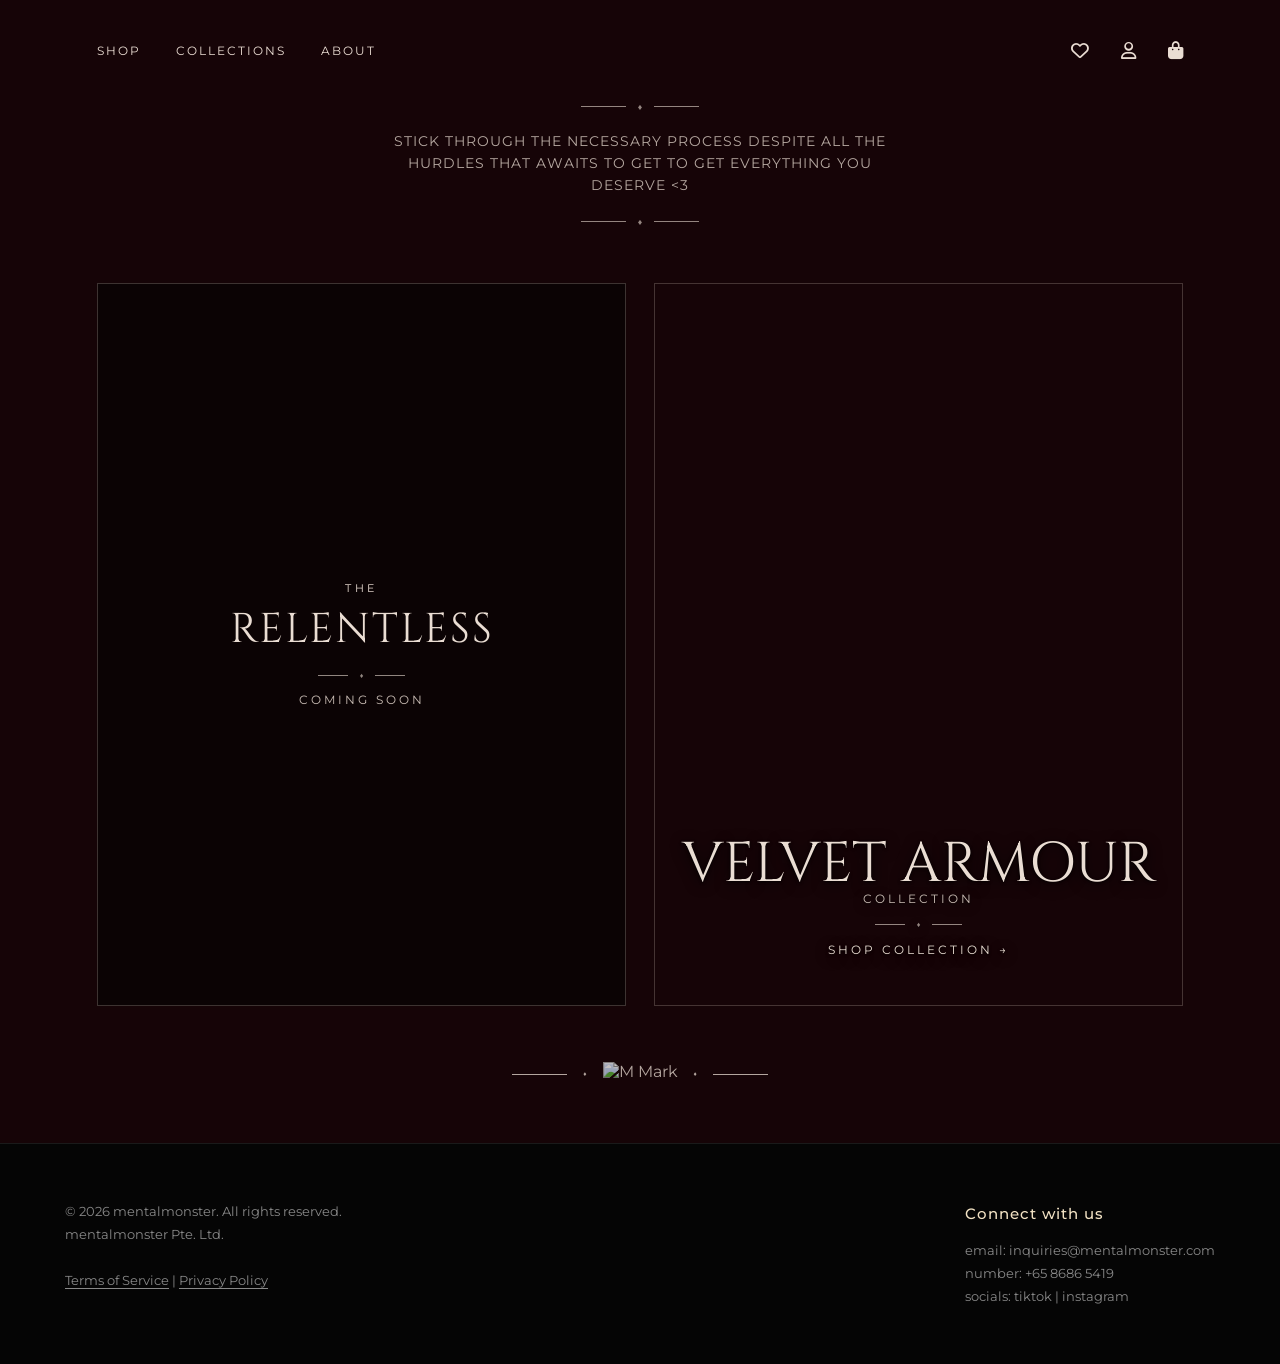
==== commit eb51e61a: "Update index.html" ====
--- a/index.html
+++ b/index.html
@@ -9,21 +9,19 @@
     <!-- Google Fonts -->
     <link rel="preconnect" href="https://fonts.googleapis.com">
     <link rel="preconnect" href="https://fonts.gstatic.com" crossorigin>
-    <link href="https://fonts.googleapis.com/css2?family=Cinzel:wght@400;600&family=Montserrat:wght@300;400;500;600&family=Alex+Brush&display=swap" rel="stylesheet">
+    <link href="https://fonts.googleapis.com/css2?family=Cinzel:wght@400;600&family=Montserrat:wght@300;400;500;600&display=swap" rel="stylesheet">
     
     <!-- FontAwesome for Icons -->
     <link rel="stylesheet" href="https://cdnjs.cloudflare.com/ajax/libs/font-awesome/6.4.0/css/all.min.css">
 </head>
 <body>
 
-    <!-- Hidden SVG Filter to sharpen the background texture -->
     <svg width="0" height="0" style="position: absolute; pointer-events: none;">
         <filter id="crisp-lace">
             <feConvolveMatrix order="3" preserveAlpha="true" kernelMatrix="0 -1 0 -1 5 -1 0 -1 0"/>
         </filter>
     </svg>
 
-    <!-- Edge-Anchored Background Panels -->
     <div class="lace-frame" aria-hidden="true">
         <div class="lace-edge lace-left"></div>
         <div class="lace-edge lace-right"></div>
@@ -31,7 +29,6 @@
 
     <div class="page-wrapper">
         
-        <!-- Stable Header with Absolute Centered Logo -->
         <header>
             <nav class="nav-left">
                 <a href="index.html">SHOP</a>
@@ -42,13 +39,11 @@
                 <a href="index.html"><img src="https://res.cloudinary.com/bqio04wg/image/upload/v1792925301/logo_website_nbg.png" alt="Mental Monster Logo"></a>
             </div>
             <nav class="nav-right">
-                <!-- Favourites Menu Trigger -->
                 <a href="#" aria-label="Favourites" class="cart-icon-wrapper" id="open-favs">
                     <i class="fa-regular fa-heart"></i>
                     <span class="cart-badge fav-badge" id="header-fav-badge">0</span>
                 </a>
                 <a href="#" aria-label="Account"><i class="fa-regular fa-user"></i></a>
-                <!-- Cart Menu Trigger -->
                 <a href="#" aria-label="Bag" class="cart-icon-wrapper" id="open-cart">
                     <i class="fa-solid fa-bag-shopping"></i>
                     <span class="cart-badge" id="cart-badge">0</span>
@@ -57,7 +52,6 @@
         </header>
 
         <main>
-            <!-- Hero Quote -->
             <section class="hero-quote">
                 <div class="diamond-divider-container">
                     <div class="line-left"></div>
@@ -72,10 +66,8 @@
                 </div>
             </section>
 
-            <!-- Cards Section -->
             <section class="collections-grid">
                 
-                <!-- Left Card -->
                 <div class="card relentless-card">
                     <div class="card-content centered">
                         <span class="the-prefix">THE</span>
@@ -89,11 +81,11 @@
                     </div>
                 </div>
 
-                <!-- Right Card (Restored to the general Velvet Armour Collection) -->
+                <!-- Updated Clean Typography for Velvet Armour -->
                 <a href="product-01.html" class="card velvet-card">
                     <div class="card-content bottom-aligned shadow-text">
-                        <span class="the-prefix">THE</span>
-                        <h2 class="script-font">Velvet Armour</h2>
+                        <h2 class="clean-card-title" style="margin-bottom: 0;">VELVET ARMOUR</h2>
+                        <span class="card-subtitle">COLLECTION</span>
                         <div class="diamond-divider-container small">
                             <div class="line-left"></div>
                             <div class="diamond">♦</div>
@@ -105,7 +97,6 @@
 
             </section>
 
-            <!-- Bottom Mark -->
             <div class="bottom-mark">
                 <div class="line"></div>
                 <div class="diamond">♦</div>
@@ -115,7 +106,6 @@
             </div>
         </main>
 
-        <!-- Footer -->
         <footer>
             <div class="footer-inner">
                 <div class="footer-left">
@@ -149,7 +139,7 @@
             <p class="empty-cart-msg">Your bag is empty.</p>
         </div>
         <div class="cart-footer">
-            <div class="cart-total-row" id="cart-total-row" style="display:none;">
+            <div class="cart-total-row" id="cart-total-row" style="display:none; display: flex; justify-content: space-between; margin-bottom: 1rem; font-weight: 600; font-size: 1.2rem;">
                 <span>SUBTOTAL:</span>
                 <span id="cart-total-price">$0.00 SGD</span>
             </div>
@@ -174,64 +164,159 @@
         <div class="modal-content">
             <span class="close-btn">&times;</span>
             <h2>Terms of Service</h2>
-            <p><strong>Effective Date: October 19, 2026</strong></p>
-            <p>Welcome to mentalmonster. By accessing our website and purchasing our fitness apparel, you agree to comply with and be bound by the following terms...</p>
         </div>
     </div>
     <div id="privacy-modal" class="modal">
         <div class="modal-content">
             <span class="close-btn">&times;</span>
             <h2>Privacy Policy</h2>
-            <p><strong>Effective Date: October 19, 2026</strong></p>
-            <p>At mentalmonster, we respect your data privacy...</p>
         </div>
     </div>
 
     <script>
-        // Modal Logic
-        const tosModal = document.getElementById("tos-modal");
-        const privModal = document.getElementById("privacy-modal");
-        const closeBtns = document.querySelectorAll(".close-btn");
-
-        document.getElementById("open-tos").onclick = (e) => { e.preventDefault(); tosModal.style.display = "flex"; }
-        document.getElementById("open-privacy").onclick = (e) => { e.preventDefault(); privModal.style.display = "flex"; }
-        
-        closeBtns.forEach(btn => {
-            btn.onclick = () => { tosModal.style.display = "none"; privModal.style.display = "none"; }
-        });
-
-        window.onclick = (e) => {
-            if (e.target == tosModal) tosModal.style.display = "none";
-            if (e.target == privModal) privModal.style.display = "none";
-        }
-
-        // Cart Drawer UI
+        // Shared Memory (LocalStorage)
+        let cart = JSON.parse(localStorage.getItem('mm_cart')) || [];
+        let favs = JSON.parse(localStorage.getItem('mm_favs')) || [];
+        const headerFavBadge = document.getElementById('header-fav-badge');
+        const cartBadge = document.getElementById('cart-badge');
+
+        function saveData() {
+            localStorage.setItem('mm_cart', JSON.stringify(cart));
+            localStorage.setItem('mm_favs', JSON.stringify(favs));
+            updateBadges();
+        }
+
+        function updateBadges() {
+            const totalItems = cart.reduce((sum, item) => sum + item.qty, 0);
+            if (totalItems > 0) {
+                cartBadge.textContent = totalItems;
+                cartBadge.classList.add('active');
+            } else {
+                cartBadge.classList.remove('active');
+            }
+
+            if (favs.length > 0) {
+                headerFavBadge.textContent = favs.length;
+                headerFavBadge.classList.add('active');
+            } else {
+                headerFavBadge.classList.remove('active');
+            }
+        }
+
+        // Drawer Controls
         const cartDrawer = document.getElementById('cart-drawer');
         const cartOverlay = document.getElementById('cart-overlay');
         const openCartBtn = document.getElementById('open-cart');
         const closeCartBtn = document.getElementById('close-cart');
-
-        function toggleCart() {
-            cartDrawer.classList.toggle('open');
-            cartOverlay.classList.toggle('show');
-        }
-        openCartBtn.addEventListener('click', (e) => { e.preventDefault(); toggleCart(); });
-        closeCartBtn.addEventListener('click', toggleCart);
-        cartOverlay.addEventListener('click', toggleCart);
-
-        // Fav Drawer UI
+        
         const favDrawer = document.getElementById('fav-drawer');
         const favOverlay = document.getElementById('fav-overlay');
         const openFavBtn = document.getElementById('open-favs');
         const closeFavBtn = document.getElementById('close-favs');
 
-        function toggleFavs() {
-            favDrawer.classList.toggle('open');
-            favOverlay.classList.toggle('show');
-        }
+        function toggleCart() { cartDrawer.classList.toggle('open'); cartOverlay.classList.toggle('show'); renderCart(); }
+        function toggleFavs() { favDrawer.classList.toggle('open'); favOverlay.classList.toggle('show'); renderFavs(); }
+
+        openCartBtn.addEventListener('click', (e) => { e.preventDefault(); toggleCart(); });
+        closeCartBtn.addEventListener('click', toggleCart);
+        cartOverlay.addEventListener('click', toggleCart);
+
         openFavBtn.addEventListener('click', (e) => { e.preventDefault(); toggleFavs(); });
         closeFavBtn.addEventListener('click', toggleFavs);
         favOverlay.addEventListener('click', toggleFavs);
+
+        // Rendering & Swipe Logic
+        const cartItemsContainer = document.getElementById('cart-items-container');
+        const cartTotalRow = document.getElementById('cart-total-row');
+        const cartTotalPrice = document.getElementById('cart-total-price');
+        const favItemsContainer = document.getElementById('fav-items-container');
+
+        function removeCartItem(index) {
+            cart.splice(index, 1);
+            saveData();
+            renderCart();
+        }
+
+        function removeFavItem(id) {
+            favs = favs.filter(item => item.id !== id);
+            saveData();
+            renderFavs();
+        }
+
+        function renderCart() {
+            if (cart.length === 0) {
+                cartItemsContainer.innerHTML = '<p class="empty-cart-msg">Your bag is empty.</p>';
+                cartTotalRow.style.display = 'none';
+                return;
+            }
+            let totalSum = 0;
+            cartItemsContainer.innerHTML = cart.map((item, index) => {
+                totalSum += (item.price * item.qty);
+                return `
+                <div class="cart-item-wrapper">
+                    <div class="cart-item-action">
+                        <button class="remove-btn" onclick="removeCartItem(${index})"><i class="fa-solid fa-trash"></i></button>
+                    </div>
+                    <div class="cart-item swipeable">
+                        <div class="cart-item-img"><img src="${item.img}" alt="${item.name}"></div>
+                        <div class="cart-item-info">
+                            <h4>${item.name}</h4>
+                            <p class="cart-variant">Size: <strong>${item.size}</strong> | Qty: <strong>${item.qty}</strong></p>
+                            <p class="cart-variant">Colour: <strong>${item.color}</strong></p>
+                            <p class="cart-price">$${(item.price * item.qty).toFixed(2)} SGD</p>
+                        </div>
+                    </div>
+                </div>
+            `}).join('');
+            cartTotalRow.style.display = 'flex';
+            cartTotalPrice.textContent = '$' + totalSum.toFixed(2) + ' SGD';
+            initSwipeables();
+        }
+
+        function renderFavs() {
+            if (favs.length === 0) {
+                favItemsContainer.innerHTML = '<p class="empty-cart-msg">Your favourites list is empty.</p>';
+                return;
+            }
+            favItemsContainer.innerHTML = favs.map(item => `
+                <div class="cart-item-wrapper">
+                    <div class="cart-item-action">
+                        <button class="remove-btn" onclick="removeFavItem('${item.id}')"><i class="fa-solid fa-trash"></i></button>
+                    </div>
+                    <a href="product-01.html" class="cart-item swipeable fav-link">
+                        <div class="cart-item-img"><img src="${item.img}" alt="${item.name}"></div>
+                        <div class="cart-item-info">
+                            <h4>${item.name}</h4>
+                            <p class="cart-price">${item.price}</p>
+                            <p class="click-to-view">Click to view listing &rarr;</p>
+                        </div>
+                    </a>
+                </div>
+            `).join('');
+            initSwipeables();
+        }
+
+        function initSwipeables() {
+            const swipeables = document.querySelectorAll('.swipeable');
+            swipeables.forEach(el => {
+                let startX = 0;
+                let currentX = 0;
+                el.addEventListener('touchstart', e => { startX = e.touches[0].clientX; }, {passive: true});
+                el.addEventListener('touchmove', e => {
+                    currentX = e.touches[0].clientX;
+                    let diff = startX - currentX;
+                    if (diff > 0 && diff < 80) { el.style.transform = `translateX(-${diff}px)`; }
+                }, {passive: true});
+                el.addEventListener('touchend', e => {
+                    let diff = startX - currentX;
+                    if (diff > 40) el.style.transform = `translateX(-80px)`;
+                    else el.style.transform = `translateX(0)`;
+                });
+            });
+        }
+
+        // Init on load
+        updateBadges();
     </script>
 </body>
 </html>
